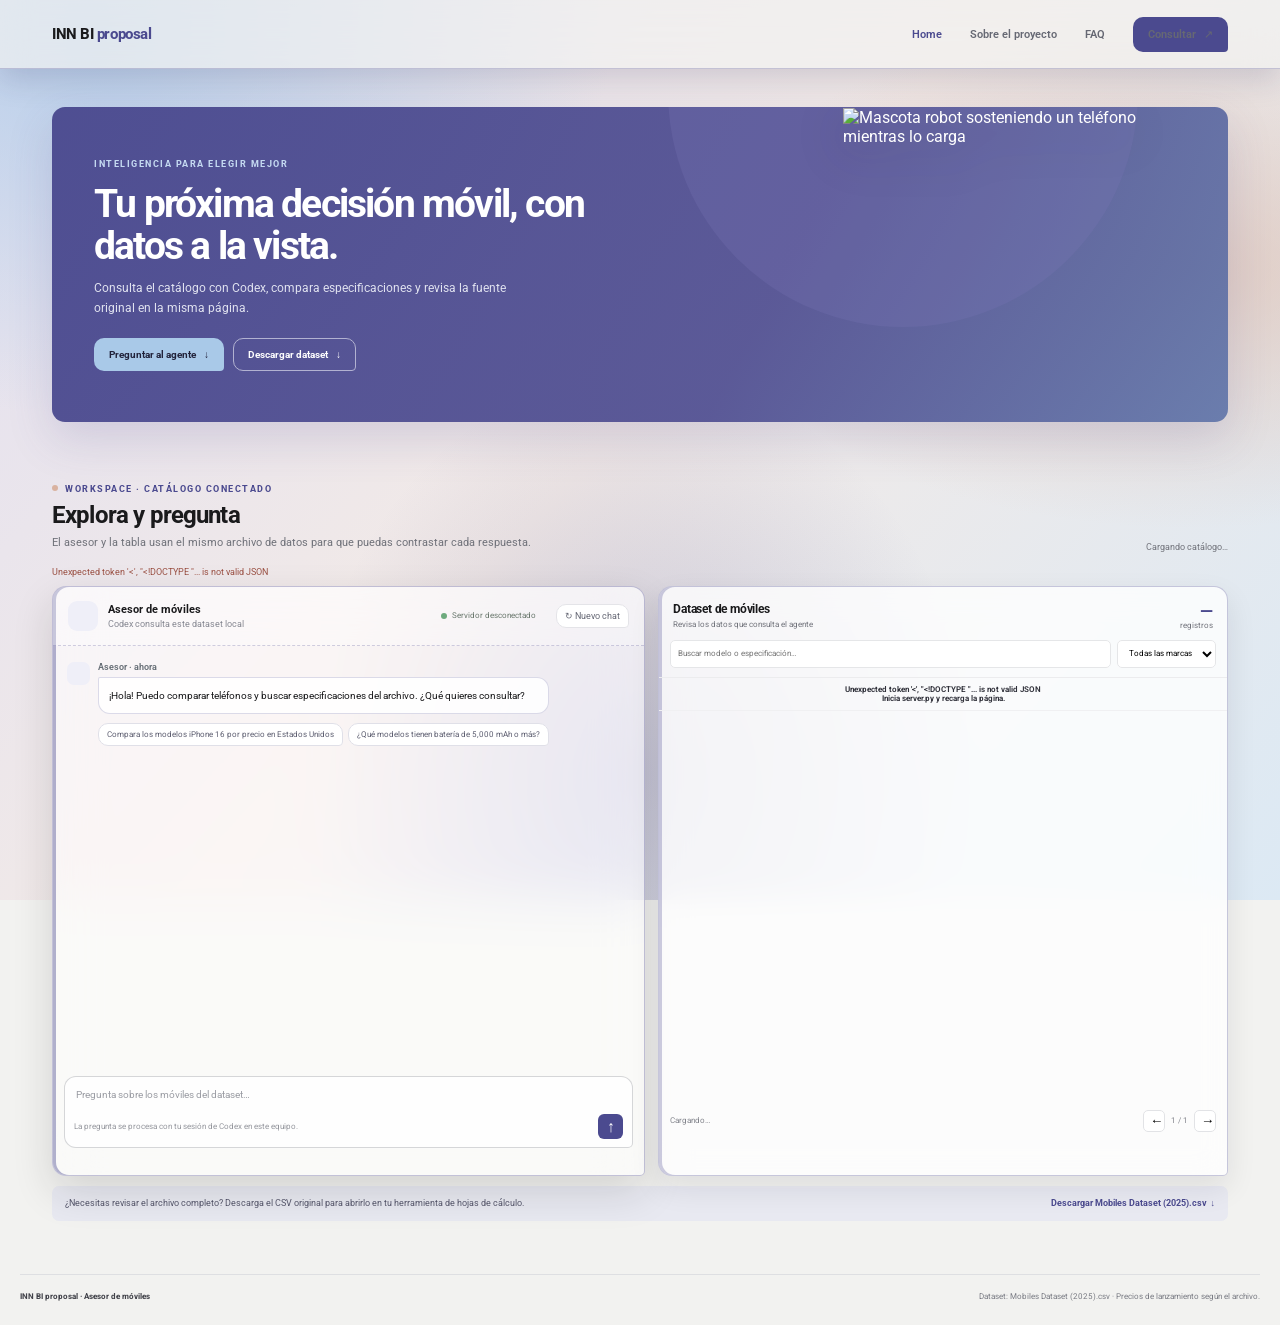
==== index.html @ 38abb8b7 "Initial proposal" ====
<!doctype html>
<html lang="es">
<head>
  <meta charset="utf-8">
  <meta name="viewport" content="width=device-width, initial-scale=1">
  <meta name="theme-color" content="#f2f2f0">
  <title>INN BI proposal · Asesor de móviles</title>
  <link rel="preconnect" href="https://fonts.googleapis.com">
  <link rel="preconnect" href="https://fonts.gstatic.com" crossorigin>
  <link href="https://fonts.googleapis.com/css2?family=Roboto:wght@400;500;600;700;800&display=swap" rel="stylesheet">
  <link rel="stylesheet" href="/site.css">
</head>
<body>
  <header class="navbar">
    <div class="nav-inner">
      <a class="wordmark" href="/">INN BI <span>proposal</span></a>
      <nav class="nav-links" aria-label="Navegación principal">
        <a class="active" href="/">Home</a>
        <a href="/proyecto.html">Sobre el proyecto</a>
        <a href="/faq.html">FAQ</a>
        <a class="nav-cta" href="/#chat-panel">Consultar <span aria-hidden="true">↗</span></a>
      </nav>
    </div>
  </header>

  <main>
    <section class="shell" id="home">
      <div class="hero">
        <div class="hero-card">
          <div class="hero-copy">
            <div class="hero-tag">Inteligencia para elegir mejor</div>
            <h1>Tu próxima decisión móvil, con datos a la vista.</h1>
            <p>Consulta el catálogo con Codex, compara especificaciones y revisa la fuente original en la misma página.</p>
            <div class="hero-actions">
              <a class="button primary" href="#chat-panel">Preguntar al agente <span aria-hidden="true">↓</span></a>
              <a class="button secondary" href="/api/download" download>Descargar dataset <span aria-hidden="true">↓</span></a>
            </div>
          </div>
          <img class="hero-art" src="/assets/robot-mascot.png" alt="Mascota robot sosteniendo un teléfono mientras lo carga">
        </div>
      </div>

      <section class="section" aria-labelledby="home-title">
        <div class="section-heading">
          <div><div class="section-kicker">Workspace · Catálogo conectado</div><h2 id="home-title">Explora y pregunta</h2><p>El asesor y la tabla usan el mismo archivo de datos para que puedas contrastar cada respuesta.</p></div>
          <div class="section-note" id="catalog-summary">Cargando catálogo…</div>
        </div>
        <div class="status-line" id="status-line">Conectando con server.py…</div>
        <div class="work-grid">
          <section class="card chat-card" id="chat-panel" aria-label="Chat con el asesor de móviles">
            <div class="card-head"><div class="agent-icon">✳</div><div><div class="head-title">Asesor de móviles</div><div class="head-sub">Codex consulta este dataset local</div></div><div class="connection"><i></i><span id="codex-status">Comprobando…</span></div><button class="new-chat" id="new-chat">↻ Nuevo chat</button></div>
            <div class="messages" id="messages" aria-live="polite">
              <div class="message assistant"><div class="message-icon">✳</div><div class="message-body"><div class="meta">Asesor · ahora</div><div class="bubble">¡Hola! Puedo comparar teléfonos y buscar especificaciones del archivo. ¿Qué quieres consultar?</div><div class="suggestions"><button>Compara los modelos iPhone 16 por precio en Estados Unidos</button><button>¿Qué modelos tienen batería de 5,000 mAh o más?</button></div></div></div>
            </div>
            <form class="composer" id="chat-form"><textarea id="chat-input" rows="1" maxlength="4000" placeholder="Pregunta sobre los móviles del dataset…" aria-label="Escribe una pregunta"></textarea><div class="compose-bottom"><span>La pregunta se procesa con tu sesión de Codex en este equipo.</span><button class="send" type="submit" aria-label="Enviar mensaje">↑</button></div></form>
          </section>

          <section class="card catalog-card" aria-labelledby="catalog-title">
            <div class="catalog-head"><div><h3 id="catalog-title">Dataset de móviles</h3><p>Revisa los datos que consulta el agente</p></div><div class="count"><b id="count">—</b>registros</div></div>
            <div class="filters"><input id="search" type="search" placeholder="Buscar modelo o especificación…" aria-label="Buscar en el dataset"><select id="brand" aria-label="Filtrar por marca"><option value="">Todas las marcas</option></select></div>
            <div class="table-wrap"><table><thead id="thead"></thead><tbody id="tbody"><tr><td class="empty">Cargando CSV…</td></tr></tbody></table></div>
            <div class="table-bottom"><span id="table-info">Cargando…</span><div class="pager"><button id="prev" aria-label="Página anterior">←</button><span id="page-info">1 / 1</span><button id="next" aria-label="Página siguiente">→</button></div></div>
          </section>
        </div>
        <div class="download-strip"><p>¿Necesitas revisar el archivo completo? Descarga el CSV original para abrirlo en tu herramienta de hojas de cálculo.</p><a href="/api/download" download>Descargar Mobiles Dataset (2025).csv&nbsp; ↓</a></div>
      </section>
    </section>
  </main>

  <footer class="shell footer"><span class="footer-brand">INN BI proposal · Asesor de móviles</span><span>Dataset: Mobiles Dataset (2025).csv · Precios de lanzamiento según el archivo.</span></footer>
  <div class="toast" id="toast" role="status"></div>

  <script>
    const $=id=>document.getElementById(id),state={rows:[],columns:[],filtered:[],page:1,size:12,messages:[],busy:false};
    const esc=v=>String(v??'').replace(/[&<>"']/g,c=>({'&':'&amp;','<':'&lt;','>':'&gt;','"':'&quot;',"'":'&#39;'}[c]));
    const formatAnswer=v=>esc(v).replace(/\*\*(.+?)\*\*/g,'<strong>$1</strong>').replace(/`(.+?)`/g,'<code>$1</code>').replace(/\n/g,'<br>');
    async function getJSON(path,options){const res=await fetch(path,options);const data=await res.json();if(!res.ok)throw new Error(data.error||'Error de conexión.');return data}
    async function init(){try{const [health,data]=await Promise.all([getJSON('/api/health'),getJSON('/api/data')]);$('codex-status').textContent=health.codex.authenticated?'Codex listo':'Iniciar sesión';if(!health.codex.authenticated){$('status-line').textContent=health.codex.message+' Ejecuta `codex login` en una terminal.';$('status-line').classList.add('error')}else $('status-line').textContent=`Conectado · ${data.count.toLocaleString('es')} filas cargadas desde el CSV`;$('catalog-summary').textContent=`${data.count.toLocaleString('es')} registros · CSV original`;
      state.rows=data.rows;state.columns=data.columns;$('count').textContent=data.count.toLocaleString('es');const projectRows=$('project-rows');if(projectRows){$('project-rows').textContent=data.count.toLocaleString('es');$('project-columns').textContent=data.columns.length.toLocaleString('es');const uniqueBrands=new Set(state.rows.map(r=>r['Company Name']).filter(Boolean));$('project-brands').textContent=uniqueBrands.size.toLocaleString('es');const years=state.rows.map(r=>Number.parseInt(r['Launched Year'],10)).filter(Number.isFinite);$('project-years').textContent=years.length?`${Math.min(...years)}-${Math.max(...years)}`:'-';}const brands=[...new Set(state.rows.map(r=>r['Company Name']).filter(Boolean))].sort((a,b)=>a.localeCompare(b,'es'));$('brand').insertAdjacentHTML('beforeend',brands.map(v=>`<option value="${esc(v)}">${esc(v)}</option>`).join(''));$('thead').innerHTML=`<tr>${state.columns.map(c=>`<th>${esc(c)}</th>`).join('')}</tr>`;filterRows();
    }catch(error){$('codex-status').textContent='Servidor desconectado';$('status-line').textContent=error.message;$('status-line').classList.add('error');$('tbody').innerHTML=`<tr><td class="empty">${esc(error.message)}<br>Inicia server.py y recarga la página.</td></tr>`}}
    function filterRows(){const q=$('search').value.trim().toLocaleLowerCase(),brand=$('brand').value;state.filtered=state.rows.filter(r=>(!brand||r['Company Name']===brand)&&(!q||Object.values(r).some(v=>String(v).toLocaleLowerCase().includes(q))));state.page=1;renderTable()}
    function renderTable(){const pages=Math.max(1,Math.ceil(state.filtered.length/state.size));state.page=Math.min(state.page,pages);const start=(state.page-1)*state.size,shown=state.filtered.slice(start,start+state.size);$('tbody').innerHTML=shown.length?shown.map(r=>`<tr>${state.columns.map(c=>`<td>${esc(r[c])}</td>`).join('')}</tr>`).join(''):`<tr><td class="empty" colspan="${state.columns.length||1}">No se encontraron modelos.</td></tr>`;$('table-info').textContent=state.filtered.length?`${start+1}–${Math.min(start+state.size,state.filtered.length)} de ${state.filtered.length}`:'0 registros';$('page-info').textContent=`${state.page} / ${pages}`;$('prev').disabled=state.page<=1;$('next').disabled=state.page>=pages}
    function addMessage(role,text){const user=role==='user',when=new Intl.DateTimeFormat('es',{hour:'2-digit',minute:'2-digit'}).format(new Date());$('messages').insertAdjacentHTML('beforeend',`<div class="message ${user?'user':'assistant'}"><div class="message-icon">${user?'U':'✳'}</div><div class="message-body"><div class="meta">${user?'Tú':'Asesor'} · ${when}</div><div class="bubble">${user?esc(text):formatAnswer(text)}</div></div></div>`);$('messages').scrollTop=$('messages').scrollHeight}
    async function send(text){if(state.busy||!text.trim())return;document.querySelector('.suggestions')?.remove();state.messages.push({role:'user',content:text.trim()});addMessage('user',text.trim());state.busy=true;$('chat-input').disabled=true;$('chat-form').querySelector('button').disabled=true;$('messages').insertAdjacentHTML('beforeend','<div class="thinking" id="thinking">Codex está consultando el catálogo…</div>');$('messages').scrollTop=$('messages').scrollHeight;try{const data=await getJSON('/api/chat',{method:'POST',headers:{'Content-Type':'application/json'},body:JSON.stringify({messages:state.messages})});state.messages.push({role:'assistant',content:data.answer});$('thinking')?.remove();addMessage('assistant',data.answer)}catch(error){$('thinking')?.remove();addMessage('assistant',error.message);state.messages.pop()}finally{state.busy=false;$('chat-input').disabled=false;$('chat-form').querySelector('button').disabled=false;$('chat-input').focus()}}
    $('chat-form').addEventListener('submit',e=>{e.preventDefault();const el=$('chat-input'),value=el.value;el.value='';el.style.height='auto';send(value)});$('chat-input').addEventListener('input',e=>{e.target.style.height='auto';e.target.style.height=Math.min(e.target.scrollHeight,90)+'px'});$('chat-input').addEventListener('keydown',e=>{if(e.key==='Enter'&&!e.shiftKey){e.preventDefault();$('chat-form').requestSubmit()}});$('search').addEventListener('input',filterRows);$('brand').addEventListener('change',filterRows);$('prev').addEventListener('click',()=>{state.page--;renderTable()});$('next').addEventListener('click',()=>{state.page++;renderTable()});$('new-chat').addEventListener('click',()=>{state.messages=[];$('messages').innerHTML='<div class="message assistant"><div class="message-icon">✳</div><div class="message-body"><div class="meta">Asesor · ahora</div><div class="bubble">Conversación nueva. ¿Qué quieres consultar en el catálogo?</div></div></div>'});document.querySelectorAll('.suggestions button,.example').forEach(button=>button.addEventListener('click',()=>{document.querySelector('.suggestions')?.remove();document.querySelector('#home').scrollIntoView({behavior:'smooth'});send(button.dataset.question||button.textContent.trim())}));
    init();const preset=new URLSearchParams(location.search).get('ask');if(preset){$('chat-input').value=preset;document.querySelector('#chat-panel').scrollIntoView({behavior:'smooth'})}
  </script>
  <script>
    (()=>{
      const previousAddMessage=window.addMessage;
      const makeSuggestions=body=>{
        body.querySelector('.suggestions')?.remove();
        const query=[...state.messages].reverse().find(message=>message.role==='user')?.content?.toLocaleLowerCase()||'';
        const brands=[...new Set(state.rows.map(row=>row['Company Name']).filter(Boolean))].sort((a,b)=>b.length-a.length);
        const brand=brands.find(name=>query.includes(name.toLocaleLowerCase()));
        const questions=[
          brand?`¿Qué otros modelos de ${brand} aparecen en el catálogo?`:'Compara modelos por precio de lanzamiento y capacidad de batería.',
          '¿Qué modelos destacan por pantalla, memoria RAM y cámaras?'
        ];
        const group=document.createElement('div');group.className='suggestions';group.setAttribute('aria-label','Preguntas sugeridas');
        questions.forEach(question=>{const button=document.createElement('button');button.type='button';button.textContent=question;button.addEventListener('click',()=>window.send(question));group.append(button)});
        body.append(group);
      };
      window.addMessage=(role,text)=>{previousAddMessage(role,text);if(role==='assistant'){const body=document.querySelector('#messages .message.assistant:last-child .message-body');if(body)makeSuggestions(body)}};
      document.getElementById('new-chat')?.addEventListener('click',()=>setTimeout(()=>{const body=document.querySelector('#messages .message.assistant:last-child .message-body');if(body)makeSuggestions(body)},0));
    })();
  </script>
</body>
</html>
---- site.css ----
:root{font-family:Inter,"Segoe UI",Arial,sans-serif;color:#1a1a1c;background:#f2f2f0;font-synthesis:none;text-rendering:optimizeLegibility;--violet:#4b4a8f;--blue:#a9c9e8;--paper:#f2f2f0;--ink:#1a1a1c;--silver:#a7a9ae;--pink:#d9b2a0;--line:#dedfdf;--muted:#70727a;--white:#fff}*{box-sizing:border-box}html{scroll-behavior:smooth;scroll-padding-top:82px}body{margin:0;min-width:340px}.shell{max-width:1240px;margin:auto;padding:0 32px}.navbar{position:sticky;top:0;z-index:10;background:#f2f2f0ed;backdrop-filter:blur(16px);border-bottom:1px solid #dedfdfb8}.nav-inner{max-width:1240px;margin:auto;height:68px;padding:0 32px;display:flex;align-items:center;justify-content:space-between}.wordmark{font-size:15px;font-weight:750;letter-spacing:-.45px;text-decoration:none;color:var(--ink)}.wordmark span{color:var(--violet)}.nav-links{display:flex;align-items:center;gap:28px}.nav-links a{color:#666873;text-decoration:none;font-size:11px;font-weight:600;transition:color .18s}.nav-links a:hover,.nav-links a.active{color:var(--violet)}.nav-cta,.button{display:inline-flex;align-items:center;justify-content:center;gap:8px;text-decoration:none;border:1px solid transparent;border-radius:6px;padding:10px 14px;font-size:10px;font-weight:650;cursor:pointer;transition:transform .18s,background .18s}.nav-cta,.button.primary{background:var(--violet);color:#fff}.nav-cta:hover,.button.primary:hover{background:#39386f;transform:translateY(-1px)}.button.secondary{border-color:#c8c9d4;background:#fff;color:var(--violet)}.button.secondary:hover{background:#f5f5fb}.hero{padding:38px 0 25px}.hero-card{position:relative;overflow:hidden;min-height:315px;border-radius:13px;background:var(--violet);color:#fff;display:flex;align-items:center;padding:35px 42px}.hero-card:after{content:"";position:absolute;width:470px;height:470px;border-radius:50%;right:90px;top:-250px;background:#7776b544}.hero-copy{position:relative;z-index:2;max-width:580px}.hero-tag,.section-kicker{font-size:9px;font-weight:750;letter-spacing:1.5px;text-transform:uppercase}.hero-tag{color:#c4d9f1}.hero h1{font-size:39px;line-height:1.08;letter-spacing:-1.8px;margin:14px 0 11px;max-width:520px}.hero p{max-width:440px;font-size:12px;line-height:1.7;color:#e1e3f0;margin:0}.hero-actions{display:flex;gap:9px;margin-top:19px}.hero .button.primary{background:#a9c9e8;color:#202139}.hero .button.primary:hover{background:#c1d9ef}.hero .button.secondary{background:transparent;border-color:#b2b2d1;color:white}.hero .button.secondary:hover{background:#ffffff16}.hero-art{position:absolute;z-index:1;right:35px;bottom:-36px;width:350px;height:350px;object-fit:contain;filter:drop-shadow(0 14px 22px #13132f42)}.section{padding:37px 0 18px}.section-heading{display:flex;justify-content:space-between;align-items:end;margin-bottom:15px;gap:20px}.section-kicker{color:var(--violet)}.section-heading h2{font-size:24px;letter-spacing:-.85px;margin:7px 0 5px}.section-heading p{font-size:11px;color:var(--muted);line-height:1.6;margin:0}.section-note{font-size:9px;color:var(--muted);text-align:right}.status-line{font-size:9px;color:#70796f;margin:0 0 9px}.status-line.error{color:#9b5144}.work-grid{display:grid;grid-template-columns:minmax(0,1.02fr) minmax(0,.98fr);gap:13px;align-items:stretch}.card{background:var(--white);border:1px solid var(--line);border-radius:10px;overflow:hidden;box-shadow:0 5px 18px #1a1a1c08}.chat-card{display:flex;flex-direction:column;min-height:590px}.card-head{height:59px;flex:none;display:flex;align-items:center;gap:10px;padding:0 15px;border-bottom:1px solid #ececee}.agent-icon{width:30px;height:30px;border-radius:9px;background:#efeff8;color:var(--violet);display:grid;place-items:center;font-size:15px}.head-title{font-size:11px;font-weight:700}.head-sub{font-size:9px;color:#858791;margin-top:3px}.connection{margin-left:auto;display:flex;align-items:center;gap:5px;font-size:8px;color:#69776c}.connection i{width:6px;height:6px;background:#6eaa7d;border-radius:50%}.new-chat{margin-left:10px;border:1px solid #e4e4e8;background:#fff;border-radius:5px;padding:6px 8px;color:#666875;font-size:9px;cursor:pointer}.messages{flex:1;min-height:280px;max-height:430px;overflow:auto;padding:16px 14px}.message{display:flex;align-items:flex-start;gap:8px;margin-bottom:14px}.message.user{justify-content:flex-end}.message-icon{width:23px;height:23px;flex:none;border-radius:7px;background:#efeff8;color:var(--violet);display:grid;place-items:center;font-size:11px}.message.user .message-icon{order:2;background:#e8eff5;color:#586c7f}.message-body{max-width:89%;min-width:0}.message.user .message-body{display:flex;flex-direction:column;align-items:flex-end}.meta{font-size:9px;font-weight:650;color:#687078;margin-bottom:5px}.bubble{white-space:pre-wrap;overflow-wrap:anywhere;font-size:10px;line-height:1.7;padding:9px 10px;border:1px solid #ececef;border-radius:2px 8px 8px;background:#f8f8f8;color:#373941}.bubble strong{color:#252448}.bubble code{background:#ececf3;padding:1px 4px;border-radius:3px}.message.user .bubble{background:#f0f4f8;border-color:#e5ebf0}.suggestions{display:flex;flex-wrap:wrap;gap:5px;margin-top:9px}.suggestions button{border:1px solid #e0e0e8;background:#fff;border-radius:14px;color:#5d5e70;padding:6px 8px;font-size:8px;cursor:pointer}.suggestions button:hover{border-color:#9796be;color:var(--violet)}.thinking{font-size:9px;color:#717786;padding:7px 30px}.composer{flex:none;margin:0 11px 11px;border:1px solid #e1e2e6;border-radius:7px;padding:8px 9px}.composer:focus-within{border-color:#9594bc;box-shadow:0 0 0 2px #4b4a8f12}.composer textarea{display:block;width:100%;resize:none;max-height:90px;min-height:24px;border:0;outline:0;font:inherit;font-size:10px;line-height:1.5;background:transparent}.composer textarea::placeholder{color:#9b9da4}.compose-bottom{display:flex;align-items:center;justify-content:space-between;color:#93959c;font-size:8px;margin-top:5px}.send{width:25px;height:25px;border:0;border-radius:6px;background:var(--violet);color:#fff;font-size:16px;cursor:pointer}.send:disabled{opacity:.5}.catalog-card{display:flex;flex-direction:column;min-height:590px}.catalog-head{padding:14px 14px 10px;display:flex;align-items:center;justify-content:space-between}.catalog-head h3{font-size:12px;letter-spacing:-.2px;margin:0 0 4px}.catalog-head p{font-size:8px;color:var(--muted);margin:0}.count{text-align:right;font-size:8px;color:var(--muted)}.count b{display:block;font-size:17px;color:var(--violet)}.filters{display:flex;gap:6px;padding:0 11px 9px}.filters input,.filters select{height:28px;border:1px solid #e5e6e8;border-radius:5px;padding:0 7px;font-size:8px;min-width:0;background:#fff}.filters input{flex:1}.table-wrap{overflow:auto;max-height:425px;border-top:1px solid #ececee;flex:1}.table-wrap table{border-collapse:collapse;min-width:100%;width:max-content;font-size:8px}.table-wrap th{position:sticky;top:0;background:#f5f5f7;color:#666875;text-align:left;white-space:nowrap;padding:8px 9px;border-bottom:1px solid #e6e6e9}.table-wrap td{white-space:nowrap;padding:7px 9px;border-bottom:1px solid #f0f0f2;color:#555761}.table-wrap td:first-child{font-weight:650;color:#30313a}.table-wrap tr:hover td{background:#fafafd}.table-bottom{display:flex;justify-content:space-between;align-items:center;padding:8px 11px;font-size:8px;color:#81838b}.pager{display:flex;align-items:center;gap:6px}.pager button{width:22px;height:22px;border:1px solid #e2e3e6;border-radius:5px;background:#fff;cursor:pointer}.pager button:disabled{opacity:.4}.empty{padding:22px;text-align:center;color:#858791}.download-strip{margin-top:10px;background:#e8e9f1;border-radius:7px;padding:11px 13px;display:flex;align-items:center;justify-content:space-between;gap:12px}.download-strip p{margin:0;color:#55566b;font-size:9px;line-height:1.5}.download-strip a{flex:none;color:var(--violet);font-size:9px;font-weight:700;text-decoration:none}.download-strip a:hover{text-decoration:underline}.about-grid{display:grid;grid-template-columns:1fr .8fr;gap:13px}.about-panel{background:#fff;border:1px solid var(--line);border-radius:10px;padding:19px}.about-panel h3{font-size:14px;letter-spacing:-.35px;margin:0 0 8px}.about-panel>p{font-size:10px;line-height:1.7;color:#676972;margin:0 0 12px}.feature-list{display:grid;grid-template-columns:1fr 1fr;gap:8px;margin-top:15px}.feature{border:1px solid #e8e8ec;border-radius:7px;padding:10px}.feature .num{font-size:8px;color:var(--violet);font-weight:750;letter-spacing:.7px}.feature b{display:block;font-size:10px;margin:5px 0 3px}.feature span{font-size:8px;line-height:1.5;color:#757781}.brand-panel{background:#e9eaf3;position:relative;min-height:180px;display:flex;flex-direction:column;justify-content:space-between;overflow:hidden}.brand-panel .brand-label{font-size:8px;font-weight:700;letter-spacing:1px;text-transform:uppercase;color:#696a84}.samsung-logo{max-width:210px;width:65%;height:auto;object-fit:contain;align-self:flex-start;mix-blend-mode:multiply}.brand-panel p{font-size:9px;line-height:1.5;color:#626478;max-width:270px;margin:13px 0 0}.schema-title{font-size:13px;letter-spacing:-.3px;margin:18px 0 9px}.schema-grid{display:grid;grid-template-columns:repeat(3,1fr);gap:7px}.schema-item{background:#fff;border:1px solid #e7e7ea;border-radius:6px;padding:9px}.schema-item b{font-size:8px;display:block;color:#373844;margin-bottom:4px}.schema-item span{font-size:8px;line-height:1.5;color:#777983}.examples{display:grid;grid-template-columns:repeat(3,1fr);gap:8px;margin-top:14px}.example{min-height:78px;text-align:left;background:#fff;border:1px solid #e2e2e6;border-radius:7px;padding:11px;color:#3c3d48;font-size:9px;line-height:1.5;cursor:pointer;transition:transform .16s,border-color .16s}.example:hover{transform:translateY(-2px);border-color:#aaa9ca}.example span{display:block;color:var(--violet);font-size:8px;font-weight:750;letter-spacing:.6px;margin-bottom:5px}.faq-list{border-top:1px solid #dedfe2}.faq-list details{border-bottom:1px solid #dedfe2;padding:14px 3px}.faq-list summary{list-style:none;cursor:pointer;font-size:10px;font-weight:650;display:flex;justify-content:space-between;gap:16px}.faq-list summary::-webkit-details-marker{display:none}.faq-list summary:after{content:"+";font-size:16px;font-weight:400;color:var(--violet);line-height:10px}.faq-list details[open] summary:after{content:"−"}.faq-list details p{font-size:9px;line-height:1.7;color:#6b6d75;max-width:760px;margin:9px 25px 0 0}.footer{border-top:1px solid #dedfe2;margin-top:35px;padding:17px 0 24px;display:flex;justify-content:space-between;gap:20px;color:#797b83;font-size:8px}.footer-brand{font-weight:750;color:#42434a}.toast{position:fixed;bottom:18px;left:50%;transform:translate(-50%,10px);opacity:0;transition:.2s;background:#24243c;color:#fff;padding:9px 13px;border-radius:7px;font-size:10px;z-index:20}.toast.show{opacity:1;transform:translate(-50%,0)}
    @media(max-width:900px){.shell,.nav-inner{padding-left:22px;padding-right:22px}.hero-art{right:10px;width:300px;height:300px}.hero-copy{max-width:58%}.hero h1{font-size:34px}.work-grid{grid-template-columns:1fr}.chat-card,.catalog-card{min-height:0}.messages{height:290px;flex:none}.table-wrap{max-height:380px;min-height:310px}.catalog-card{min-height:440px}}
    @media(max-width:620px){html{scroll-padding-top:72px}.shell,.nav-inner{padding-left:14px;padding-right:14px}.nav-inner{height:58px}.wordmark{font-size:13px}.nav-links{gap:13px}.nav-links a{font-size:9px}.nav-cta{padding:8px 9px;font-size:9px}.hero{padding-top:20px}.hero-card{min-height:365px;align-items:flex-start;padding:25px 21px}.hero-copy{max-width:100%}.hero h1{font-size:29px;max-width:370px}.hero p{max-width:310px;font-size:10px}.hero-art{width:218px;height:218px;right:5px;bottom:-45px;opacity:.9}.hero-actions{position:relative;z-index:3;flex-wrap:wrap}.section{padding-top:27px}.section-heading{align-items:flex-start;flex-direction:column;gap:4px}.section-heading h2{font-size:21px}.section-note{text-align:left}.about-grid{grid-template-columns:1fr}.brand-panel{min-height:155px}.samsung-logo{width:190px}.schema-grid{grid-template-columns:repeat(2,1fr)}.examples{grid-template-columns:1fr}.example{min-height:0}.download-strip{align-items:flex-start;flex-direction:column}.footer{flex-direction:column}.new-chat{margin-left:auto}.connection{display:none}}
    @media(max-width:400px){.nav-links{gap:9px}.nav-links a{font-size:8px}.nav-cta{font-size:8px;padding:7px}.hero h1{font-size:26px}.hero-art{width:190px;height:190px}.feature-list{grid-template-columns:1fr}}
    .section-kicker:before{content:"";display:inline-block;width:6px;height:6px;margin:0 7px 1px 0;border-radius:50%;background:var(--pink)}
    :root{font-family:"Manrope","Segoe UI",Arial,sans-serif}
    body{background:radial-gradient(ellipse at 7% 4%,rgba(169,201,232,.72),transparent 31%),radial-gradient(ellipse at 93% 30%,rgba(217,178,160,.53),transparent 29%),radial-gradient(ellipse at 50% 86%,rgba(75,74,143,.23),transparent 37%),linear-gradient(132deg,#e2e0f1 0%,#f2eae7 48%,#dce9f4 100%);background-attachment:fixed}
    h1,h2,h3,.wordmark,.head-title,.catalog-head h3,.faq-list summary,.project-stat b,.process-card .num,.schema-title{font-family:"Sora","Manrope",sans-serif}
    .navbar{background:rgba(242,242,240,.76);box-shadow:0 7px 25px rgba(26,26,28,.12);border-bottom:1px solid rgba(167,169,174,.35)}
    .hero-card{background:linear-gradient(118deg,rgba(75,74,143,.97),rgba(75,74,143,.9) 61%,rgba(89,111,166,.87));box-shadow:0 17px 45px rgba(75,74,143,.17)}
    .chat-card{background:rgba(255,255,255,.58);backdrop-filter:blur(24px) saturate(155%);-webkit-backdrop-filter:blur(24px) saturate(155%);border-color:rgba(255,255,255,.82);box-shadow:0 14px 38px rgba(26,26,28,.11),inset 0 1px rgba(255,255,255,.8)}
    .chat-card .card-head{background:rgba(255,255,255,.3);border-bottom-color:rgba(255,255,255,.58)}
    .chat-card .bubble{background:rgba(255,255,255,.88);color:#1a1a1c;border-color:rgba(167,169,174,.32)}
    .chat-card .message.user .bubble{background:rgba(169,201,232,.56);color:#17191d;border-color:rgba(75,74,143,.13)}
    .chat-card .composer{background:rgba(255,255,255,.78);border-color:rgba(167,169,174,.48)}
    .chat-card .composer textarea{color:#1a1a1c}
    .catalog-card,.about-panel,.faq-list details{background:rgba(255,255,255,.79);backdrop-filter:blur(15px);-webkit-backdrop-filter:blur(15px)}
    .project-section .section-heading,.faq-section .section-heading{justify-content:center;text-align:center}
    .project-section .section-heading p,.faq-section .section-heading p{max-width:660px;margin-left:auto;margin-right:auto}
    .project-overview{max-width:940px;margin:0 auto 17px;text-align:center}
    .project-overview>p{max-width:780px;margin:0 auto 10px;font-size:11px;line-height:1.8;color:#555761}
    .project-source{display:flex;align-items:center;justify-content:center;gap:9px;flex-wrap:wrap;font-size:9px;color:#61636d;margin-top:16px}
    .project-source a{color:var(--violet);font-weight:700;text-decoration:none;border-bottom:1px solid rgba(75,74,143,.35)}
    .project-source a:hover{border-bottom-color:var(--violet)}
    .project-stats{max-width:940px;margin:16px auto 21px;display:grid;grid-template-columns:repeat(5,1fr);gap:8px}
    .project-stat{padding:12px 8px;border:1px solid rgba(167,169,174,.36);border-radius:8px;background:rgba(255,255,255,.58);text-align:center}
    .project-stat span{display:block;font-size:8px;letter-spacing:.7px;text-transform:uppercase;color:#70727a;margin-bottom:6px}
    .project-stat b{display:block;font:600 15px "Space Grotesk",sans-serif;color:var(--violet)}
    .process-grid{display:grid;grid-template-columns:repeat(2,1fr);gap:10px;max-width:940px;margin:0 auto 22px}
    .process-card{padding:15px 16px;border:1px solid rgba(167,169,174,.36);border-radius:8px;background:rgba(255,255,255,.7);text-align:center}
    .process-card .num{color:var(--violet);font:600 10px "Space Grotesk",sans-serif;letter-spacing:1px}
    .process-card h3{font-size:13px;margin:7px 0 5px}
    .process-card p{font-size:9px;line-height:1.7;color:#62646d;margin:0}
    .source-detail{max-width:940px;margin:0 auto 22px;padding:14px;border-radius:8px;background:rgba(75,74,143,.08);font-size:9px;line-height:1.7;color:#55566a;text-align:center}
    .schema-title{text-align:center;font:600 18px "Space Grotesk",sans-serif;letter-spacing:-.4px;margin:22px 0 11px}
    .schema-caption{text-align:center;font-size:9px;color:#70727a;margin:-4px 0 12px}
    .schema-table-wrap{max-width:1100px;margin:0 auto;border:1px solid rgba(167,169,174,.4);border-radius:8px;overflow:auto;background:rgba(255,255,255,.8);backdrop-filter:blur(15px)}
    .schema-table{border-collapse:collapse;width:100%;min-width:760px;text-align:left;font-size:9px}
    .schema-table th{position:sticky;top:0;background:rgba(75,74,143,.94);color:white;font:600 9px "DM Sans",sans-serif;letter-spacing:.2px;text-align:left;padding:10px 11px}
    .schema-table td{padding:9px 11px;border-bottom:1px solid rgba(167,169,174,.23);vertical-align:top;line-height:1.55;color:#51535b}
    .schema-table tr:last-child td{border-bottom:0}.schema-table td:first-child{font-weight:700;color:#292a32;white-space:nowrap}.schema-table td:nth-child(2){color:#4b4a8f;font-weight:600;white-space:nowrap}.schema-table td:nth-child(3){white-space:nowrap}
    code{font-family:ui-monospace,SFMono-Regular,Consolas,monospace;background:rgba(75,74,143,.08);color:#39386f;padding:1px 4px;border-radius:3px;font-size:.94em}
    .examples{display:flex;flex-wrap:wrap;justify-content:center;gap:8px;margin:13px auto 0;max-width:980px}
    .example{min-height:0;display:inline-flex;align-items:center;gap:8px;border-radius:999px;padding:9px 13px;background:rgba(255,255,255,.68);border-color:rgba(75,74,143,.23);box-shadow:0 3px 10px rgba(75,74,143,.06)}
    .example span{display:inline;color:var(--violet);margin:0;font-size:7px;letter-spacing:.7px}
    .faq-list{max-width:920px;margin:auto;border:1px solid rgba(167,169,174,.36);border-radius:9px;overflow:hidden;background:rgba(255,255,255,.53);box-shadow:0 10px 28px rgba(26,26,28,.07)}
    .faq-list details{padding:14px 17px;background:rgba(255,255,255,.64);border-bottom:1px solid rgba(167,169,174,.25)}
    .faq-list details:last-child{border-bottom:0}.faq-list summary{color:#292a32}.faq-list details p{max-width:none;color:#555761;line-height:1.75}
    @media(max-width:620px){.project-stats{grid-template-columns:repeat(2,1fr)}.project-stats .project-stat:last-child{grid-column:1/-1}.process-grid{grid-template-columns:1fr}.schema-table{min-width:700px}.project-overview>p{font-size:10px}.project-stat b{font-size:13px}}
  
.agent-icon{background-image:url('/assets/face.png');background-size:cover;background-position:center;color:transparent}.message.assistant .message-icon{background-image:url('/assets/face.png');background-size:cover;background-position:center;color:transparent}.agent-icon img,.message-icon img{display:block;width:100%;height:100%;object-fit:cover;border-radius:inherit}

/* Stronger palette, expressive contours and refreshed typography */
.navbar{background:rgba(242,242,240,.68);border-bottom:1px solid rgba(75,74,143,.28);box-shadow:0 10px 30px rgba(39,37,83,.17)}
.card,.about-panel,.faq-list,.project-stat,.process-card,.schema-item,.example{border-color:rgba(75,74,143,.24);border-radius:14px 14px 5px 14px}
.card,.about-panel,.faq-list{box-shadow:inset 3px 0 0 rgba(75,74,143,.28),0 12px 30px rgba(26,26,28,.09)}
.card-head{border-bottom:1px dashed rgba(75,74,143,.24)}
.chat-card{border:1px solid rgba(75,74,143,.32);box-shadow:inset 3px 0 0 rgba(75,74,143,.42),0 16px 40px rgba(26,26,28,.14)}
.chat-card .card-head{border-bottom:1px dashed rgba(75,74,143,.25)}
.chat-card .bubble{border-color:rgba(75,74,143,.2);border-radius:2px 12px 12px 12px}
.chat-card .message.user .bubble{border-color:rgba(75,74,143,.28);border-radius:12px 2px 12px 12px}
.chat-card .composer{border-radius:12px 12px 5px 12px}
.catalog-card,.faq-list{border-color:rgba(75,74,143,.3)}
.project-stat,.process-card,.schema-item,.example{transition:border-color .18s,box-shadow .18s,transform .18s}
.project-stat:hover,.process-card:hover,.schema-item:hover,.example:hover{border-color:rgba(75,74,143,.52);box-shadow:0 8px 22px rgba(75,74,143,.12)}
.faq-list details{border-bottom:1px dashed rgba(75,74,143,.2)}
.button,.nav-cta,.new-chat,.suggestions button{border-radius:10px 10px 4px 10px}
button:focus-visible,a:focus-visible,summary:focus-visible{outline:3px solid rgba(75,74,143,.55);outline-offset:3px}
.process-timeline{counter-reset:timeline-step;display:grid;grid-template-columns:repeat(4,minmax(0,1fr));gap:12px;max-width:1040px;margin:0 auto 24px;position:relative;align-items:stretch}
.process-timeline:before{content:"";position:absolute;top:19px;left:12.5%;right:12.5%;height:2px;background:linear-gradient(90deg,rgba(75,74,143,.35),rgba(169,201,232,.9),rgba(217,178,160,.8));z-index:0}
.process-timeline .process-card{counter-increment:timeline-step;position:relative;z-index:1;padding:48px 14px 16px;text-align:left;background:rgba(255,255,255,.78)}
.process-timeline .process-card .num{position:absolute;top:0;left:50%;transform:translateX(-50%);width:40px;height:40px;display:grid;place-items:center;border:4px solid #f1edf4;border-radius:50%;background:var(--violet);color:#fff;font:700 0/1 "Sora",sans-serif;letter-spacing:0;box-shadow:0 0 0 1px rgba(75,74,143,.35)}
.process-timeline .process-card .num:before{content:counter(timeline-step,decimal-leading-zero);font-size:12px}
.process-timeline .process-card h3{margin:0 0 8px;font-size:12px;line-height:1.45}
.process-timeline .process-card p{font-size:9px;line-height:1.7}
@media(max-width:900px){.process-timeline{grid-template-columns:1fr;gap:12px;padding-left:0}.process-timeline:before{top:18px;bottom:18px;left:19px;right:auto;width:2px;height:auto;background:linear-gradient(180deg,rgba(75,74,143,.4),rgba(169,201,232,.9),rgba(217,178,160,.8))}.process-timeline .process-card{min-height:unset;padding:15px 16px 15px 58px}.process-timeline .process-card .num{top:14px;left:0;transform:none}}
/* Replace the compact four-column timeline with a clear vertical process path. */
.process-timeline{grid-template-columns:1fr;gap:12px;max-width:900px;padding-left:58px;margin:0 auto 24px;counter-reset:timeline-step}
.process-timeline:before{top:20px;bottom:20px;left:19px;right:auto;width:2px;height:auto;background:linear-gradient(180deg,#4b4a8f 0%,#a9c9e8 52%,#d9b2a0 100%);z-index:0}
.process-timeline .process-card{counter-increment:timeline-step;min-height:unset;padding:17px 20px;text-align:left;background:rgba(255,255,255,.88);z-index:1}
.process-timeline .process-card .num{top:18px;left:-58px;transform:none;width:40px;height:40px;border:4px solid #f2f2f0;background:#4b4a8f;color:#fff;font:700 0/1 "Sora",sans-serif;box-shadow:0 0 0 1px rgba(75,74,143,.28),0 4px 12px rgba(26,26,28,.12)}
.process-timeline .process-card .num:before{content:counter(timeline-step,decimal-leading-zero);font-size:12px}
.process-timeline .process-card h3{margin:0 0 7px;font-size:13px}
.process-timeline .process-card p{font-size:10px;line-height:1.7}
@media(max-width:620px){.process-timeline{padding-left:48px;gap:10px}.process-timeline:before{left:15px}.process-timeline .process-card{padding:14px 15px}.process-timeline .process-card .num{left:-48px;width:34px;height:34px;top:15px}.process-timeline .process-card .num:before{font-size:10px}.process-timeline .process-card p{font-size:9px}}
/* SamsungOne when installed; Roboto is the consistent web fallback. */
:root{font-family:"SamsungOne","Samsung Sans","One UI Sans","Roboto","Segoe UI",Arial,sans-serif}
body,button,input,select,textarea{font-family:"SamsungOne","Samsung Sans","One UI Sans","Roboto","Segoe UI",Arial,sans-serif}
h1,h2,h3,.wordmark,.head-title,.catalog-head h3,.faq-list summary,.project-stat b,.process-card .num,.schema-title{font-family:"SamsungOne","Samsung Sans","One UI Sans","Roboto","Segoe UI",Arial,sans-serif}
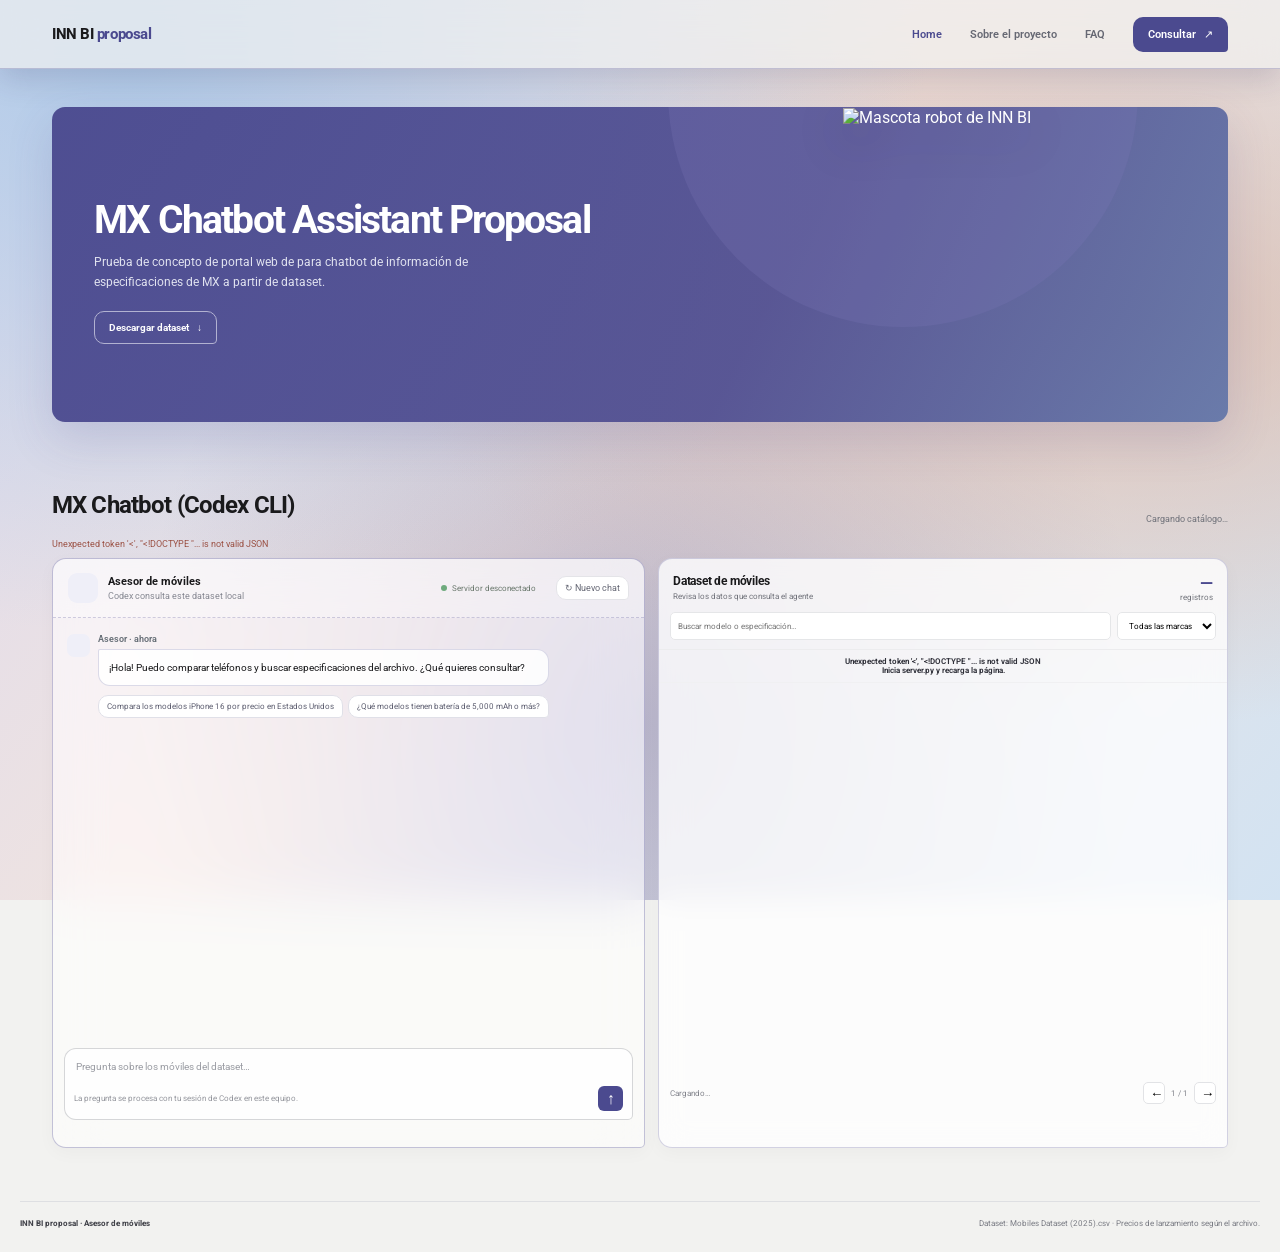
==== commit 555b6237: "MVP Ready" ====
--- a/index.html
+++ b/index.html
@@ -4,6 +4,7 @@
   <meta charset="utf-8">
   <meta name="viewport" content="width=device-width, initial-scale=1">
   <meta name="theme-color" content="#f2f2f0">
+  <link rel="icon" type="image/png" href="/assets/face-inn.png?v=20261030-2">
   <title>INN BI proposal · Asesor de móviles</title>
   <link rel="preconnect" href="https://fonts.googleapis.com">
   <link rel="preconnect" href="https://fonts.gstatic.com" crossorigin>
@@ -28,21 +29,19 @@
       <div class="hero">
         <div class="hero-card">
           <div class="hero-copy">
-            <div class="hero-tag">Inteligencia para elegir mejor</div>
-            <h1>Tu próxima decisión móvil, con datos a la vista.</h1>
-            <p>Consulta el catálogo con Codex, compara especificaciones y revisa la fuente original en la misma página.</p>
+            <h1>MX Chatbot Assistant Proposal</h1>
+            <p>Prueba de concepto de portal web de para chatbot de información de especificaciones de MX a partir de dataset.</p>
             <div class="hero-actions">
-              <a class="button primary" href="#chat-panel">Preguntar al agente <span aria-hidden="true">↓</span></a>
               <a class="button secondary" href="/api/download" download>Descargar dataset <span aria-hidden="true">↓</span></a>
             </div>
           </div>
-          <img class="hero-art" src="/assets/robot-mascot.png" alt="Mascota robot sosteniendo un teléfono mientras lo carga">
+          <img class="hero-art" src="/assets/robot-mascot.png?v=20261030-2" alt="Mascota robot de INN BI">
         </div>
       </div>
 
       <section class="section" aria-labelledby="home-title">
         <div class="section-heading">
-          <div><div class="section-kicker">Workspace · Catálogo conectado</div><h2 id="home-title">Explora y pregunta</h2><p>El asesor y la tabla usan el mismo archivo de datos para que puedas contrastar cada respuesta.</p></div>
+          <div><h2 id="home-title">MX Chatbot (Codex CLI)</h2></div>
           <div class="section-note" id="catalog-summary">Cargando catálogo…</div>
         </div>
         <div class="status-line" id="status-line">Conectando con server.py…</div>
@@ -62,7 +61,6 @@
             <div class="table-bottom"><span id="table-info">Cargando…</span><div class="pager"><button id="prev" aria-label="Página anterior">←</button><span id="page-info">1 / 1</span><button id="next" aria-label="Página siguiente">→</button></div></div>
           </section>
         </div>
-        <div class="download-strip"><p>¿Necesitas revisar el archivo completo? Descarga el CSV original para abrirlo en tu herramienta de hojas de cálculo.</p><a href="/api/download" download>Descargar Mobiles Dataset (2025).csv&nbsp; ↓</a></div>
       </section>
     </section>
   </main>
@@ -75,7 +73,7 @@
     const esc=v=>String(v??'').replace(/[&<>"']/g,c=>({'&':'&amp;','<':'&lt;','>':'&gt;','"':'&quot;',"'":'&#39;'}[c]));
     const formatAnswer=v=>esc(v).replace(/\*\*(.+?)\*\*/g,'<strong>$1</strong>').replace(/`(.+?)`/g,'<code>$1</code>').replace(/\n/g,'<br>');
     async function getJSON(path,options){const res=await fetch(path,options);const data=await res.json();if(!res.ok)throw new Error(data.error||'Error de conexión.');return data}
-    async function init(){try{const [health,data]=await Promise.all([getJSON('/api/health'),getJSON('/api/data')]);$('codex-status').textContent=health.codex.authenticated?'Codex listo':'Iniciar sesión';if(!health.codex.authenticated){$('status-line').textContent=health.codex.message+' Ejecuta `codex login` en una terminal.';$('status-line').classList.add('error')}else $('status-line').textContent=`Conectado · ${data.count.toLocaleString('es')} filas cargadas desde el CSV`;$('catalog-summary').textContent=`${data.count.toLocaleString('es')} registros · CSV original`;
+    async function init(){try{const [health,data]=await Promise.all([getJSON('/api/health'),getJSON('/api/data')]);$('codex-status').textContent=health.codex.authenticated?'Codex funcionando':'Iniciar sesión';if(!health.codex.authenticated){$('status-line').textContent=health.codex.message+' Ejecuta `codex login` en una terminal.';$('status-line').classList.add('error')}else $('status-line').textContent=`Conectado · ${data.count.toLocaleString('es')} filas cargadas desde el CSV`;$('catalog-summary').textContent=`${data.count.toLocaleString('es')} registros · CSV original`;
       state.rows=data.rows;state.columns=data.columns;$('count').textContent=data.count.toLocaleString('es');const projectRows=$('project-rows');if(projectRows){$('project-rows').textContent=data.count.toLocaleString('es');$('project-columns').textContent=data.columns.length.toLocaleString('es');const uniqueBrands=new Set(state.rows.map(r=>r['Company Name']).filter(Boolean));$('project-brands').textContent=uniqueBrands.size.toLocaleString('es');const years=state.rows.map(r=>Number.parseInt(r['Launched Year'],10)).filter(Number.isFinite);$('project-years').textContent=years.length?`${Math.min(...years)}-${Math.max(...years)}`:'-';}const brands=[...new Set(state.rows.map(r=>r['Company Name']).filter(Boolean))].sort((a,b)=>a.localeCompare(b,'es'));$('brand').insertAdjacentHTML('beforeend',brands.map(v=>`<option value="${esc(v)}">${esc(v)}</option>`).join(''));$('thead').innerHTML=`<tr>${state.columns.map(c=>`<th>${esc(c)}</th>`).join('')}</tr>`;filterRows();
     }catch(error){$('codex-status').textContent='Servidor desconectado';$('status-line').textContent=error.message;$('status-line').classList.add('error');$('tbody').innerHTML=`<tr><td class="empty">${esc(error.message)}<br>Inicia server.py y recarga la página.</td></tr>`}}
     function filterRows(){const q=$('search').value.trim().toLocaleLowerCase(),brand=$('brand').value;state.filtered=state.rows.filter(r=>(!brand||r['Company Name']===brand)&&(!q||Object.values(r).some(v=>String(v).toLocaleLowerCase().includes(q))));state.page=1;renderTable()}
--- a/site.css
+++ b/site.css
@@ -1,5 +1,5 @@
 
-    :root{font-family:Inter,"Segoe UI",Arial,sans-serif;color:#1a1a1c;background:#f2f2f0;font-synthesis:none;text-rendering:optimizeLegibility;--violet:#4b4a8f;--blue:#a9c9e8;--paper:#f2f2f0;--ink:#1a1a1c;--silver:#a7a9ae;--pink:#d9b2a0;--line:#dedfdf;--muted:#70727a;--white:#fff}*{box-sizing:border-box}html{scroll-behavior:smooth;scroll-padding-top:82px}body{margin:0;min-width:340px}.shell{max-width:1240px;margin:auto;padding:0 32px}.navbar{position:sticky;top:0;z-index:10;background:#f2f2f0ed;backdrop-filter:blur(16px);border-bottom:1px solid #dedfdfb8}.nav-inner{max-width:1240px;margin:auto;height:68px;padding:0 32px;display:flex;align-items:center;justify-content:space-between}.wordmark{font-size:15px;font-weight:750;letter-spacing:-.45px;text-decoration:none;color:var(--ink)}.wordmark span{color:var(--violet)}.nav-links{display:flex;align-items:center;gap:28px}.nav-links a{color:#666873;text-decoration:none;font-size:11px;font-weight:600;transition:color .18s}.nav-links a:hover,.nav-links a.active{color:var(--violet)}.nav-cta,.button{display:inline-flex;align-items:center;justify-content:center;gap:8px;text-decoration:none;border:1px solid transparent;border-radius:6px;padding:10px 14px;font-size:10px;font-weight:650;cursor:pointer;transition:transform .18s,background .18s}.nav-cta,.button.primary{background:var(--violet);color:#fff}.nav-cta:hover,.button.primary:hover{background:#39386f;transform:translateY(-1px)}.button.secondary{border-color:#c8c9d4;background:#fff;color:var(--violet)}.button.secondary:hover{background:#f5f5fb}.hero{padding:38px 0 25px}.hero-card{position:relative;overflow:hidden;min-height:315px;border-radius:13px;background:var(--violet);color:#fff;display:flex;align-items:center;padding:35px 42px}.hero-card:after{content:"";position:absolute;width:470px;height:470px;border-radius:50%;right:90px;top:-250px;background:#7776b544}.hero-copy{position:relative;z-index:2;max-width:580px}.hero-tag,.section-kicker{font-size:9px;font-weight:750;letter-spacing:1.5px;text-transform:uppercase}.hero-tag{color:#c4d9f1}.hero h1{font-size:39px;line-height:1.08;letter-spacing:-1.8px;margin:14px 0 11px;max-width:520px}.hero p{max-width:440px;font-size:12px;line-height:1.7;color:#e1e3f0;margin:0}.hero-actions{display:flex;gap:9px;margin-top:19px}.hero .button.primary{background:#a9c9e8;color:#202139}.hero .button.primary:hover{background:#c1d9ef}.hero .button.secondary{background:transparent;border-color:#b2b2d1;color:white}.hero .button.secondary:hover{background:#ffffff16}.hero-art{position:absolute;z-index:1;right:35px;bottom:-36px;width:350px;height:350px;object-fit:contain;filter:drop-shadow(0 14px 22px #13132f42)}.section{padding:37px 0 18px}.section-heading{display:flex;justify-content:space-between;align-items:end;margin-bottom:15px;gap:20px}.section-kicker{color:var(--violet)}.section-heading h2{font-size:24px;letter-spacing:-.85px;margin:7px 0 5px}.section-heading p{font-size:11px;color:var(--muted);line-height:1.6;margin:0}.section-note{font-size:9px;color:var(--muted);text-align:right}.status-line{font-size:9px;color:#70796f;margin:0 0 9px}.status-line.error{color:#9b5144}.work-grid{display:grid;grid-template-columns:minmax(0,1.02fr) minmax(0,.98fr);gap:13px;align-items:stretch}.card{background:var(--white);border:1px solid var(--line);border-radius:10px;overflow:hidden;box-shadow:0 5px 18px #1a1a1c08}.chat-card{display:flex;flex-direction:column;min-height:590px}.card-head{height:59px;flex:none;display:flex;align-items:center;gap:10px;padding:0 15px;border-bottom:1px solid #ececee}.agent-icon{width:30px;height:30px;border-radius:9px;background:#efeff8;color:var(--violet);display:grid;place-items:center;font-size:15px}.head-title{font-size:11px;font-weight:700}.head-sub{font-size:9px;color:#858791;margin-top:3px}.connection{margin-left:auto;display:flex;align-items:center;gap:5px;font-size:8px;color:#69776c}.connection i{width:6px;height:6px;background:#6eaa7d;border-radius:50%}.new-chat{margin-left:10px;border:1px solid #e4e4e8;background:#fff;border-radius:5px;padding:6px 8px;color:#666875;font-size:9px;cursor:pointer}.messages{flex:1;min-height:280px;max-height:430px;overflow:auto;padding:16px 14px}.message{display:flex;align-items:flex-start;gap:8px;margin-bottom:14px}.message.user{justify-content:flex-end}.message-icon{width:23px;height:23px;flex:none;border-radius:7px;background:#efeff8;color:var(--violet);display:grid;place-items:center;font-size:11px}.message.user .message-icon{order:2;background:#e8eff5;color:#586c7f}.message-body{max-width:89%;min-width:0}.message.user .message-body{display:flex;flex-direction:column;align-items:flex-end}.meta{font-size:9px;font-weight:650;color:#687078;margin-bottom:5px}.bubble{white-space:pre-wrap;overflow-wrap:anywhere;font-size:10px;line-height:1.7;padding:9px 10px;border:1px solid #ececef;border-radius:2px 8px 8px;background:#f8f8f8;color:#373941}.bubble strong{color:#252448}.bubble code{background:#ececf3;padding:1px 4px;border-radius:3px}.message.user .bubble{background:#f0f4f8;border-color:#e5ebf0}.suggestions{display:flex;flex-wrap:wrap;gap:5px;margin-top:9px}.suggestions button{border:1px solid #e0e0e8;background:#fff;border-radius:14px;color:#5d5e70;padding:6px 8px;font-size:8px;cursor:pointer}.suggestions button:hover{border-color:#9796be;color:var(--violet)}.thinking{font-size:9px;color:#717786;padding:7px 30px}.composer{flex:none;margin:0 11px 11px;border:1px solid #e1e2e6;border-radius:7px;padding:8px 9px}.composer:focus-within{border-color:#9594bc;box-shadow:0 0 0 2px #4b4a8f12}.composer textarea{display:block;width:100%;resize:none;max-height:90px;min-height:24px;border:0;outline:0;font:inherit;font-size:10px;line-height:1.5;background:transparent}.composer textarea::placeholder{color:#9b9da4}.compose-bottom{display:flex;align-items:center;justify-content:space-between;color:#93959c;font-size:8px;margin-top:5px}.send{width:25px;height:25px;border:0;border-radius:6px;background:var(--violet);color:#fff;font-size:16px;cursor:pointer}.send:disabled{opacity:.5}.catalog-card{display:flex;flex-direction:column;min-height:590px}.catalog-head{padding:14px 14px 10px;display:flex;align-items:center;justify-content:space-between}.catalog-head h3{font-size:12px;letter-spacing:-.2px;margin:0 0 4px}.catalog-head p{font-size:8px;color:var(--muted);margin:0}.count{text-align:right;font-size:8px;color:var(--muted)}.count b{display:block;font-size:17px;color:var(--violet)}.filters{display:flex;gap:6px;padding:0 11px 9px}.filters input,.filters select{height:28px;border:1px solid #e5e6e8;border-radius:5px;padding:0 7px;font-size:8px;min-width:0;background:#fff}.filters input{flex:1}.table-wrap{overflow:auto;max-height:425px;border-top:1px solid #ececee;flex:1}.table-wrap table{border-collapse:collapse;min-width:100%;width:max-content;font-size:8px}.table-wrap th{position:sticky;top:0;background:#f5f5f7;color:#666875;text-align:left;white-space:nowrap;padding:8px 9px;border-bottom:1px solid #e6e6e9}.table-wrap td{white-space:nowrap;padding:7px 9px;border-bottom:1px solid #f0f0f2;color:#555761}.table-wrap td:first-child{font-weight:650;color:#30313a}.table-wrap tr:hover td{background:#fafafd}.table-bottom{display:flex;justify-content:space-between;align-items:center;padding:8px 11px;font-size:8px;color:#81838b}.pager{display:flex;align-items:center;gap:6px}.pager button{width:22px;height:22px;border:1px solid #e2e3e6;border-radius:5px;background:#fff;cursor:pointer}.pager button:disabled{opacity:.4}.empty{padding:22px;text-align:center;color:#858791}.download-strip{margin-top:10px;background:#e8e9f1;border-radius:7px;padding:11px 13px;display:flex;align-items:center;justify-content:space-between;gap:12px}.download-strip p{margin:0;color:#55566b;font-size:9px;line-height:1.5}.download-strip a{flex:none;color:var(--violet);font-size:9px;font-weight:700;text-decoration:none}.download-strip a:hover{text-decoration:underline}.about-grid{display:grid;grid-template-columns:1fr .8fr;gap:13px}.about-panel{background:#fff;border:1px solid var(--line);border-radius:10px;padding:19px}.about-panel h3{font-size:14px;letter-spacing:-.35px;margin:0 0 8px}.about-panel>p{font-size:10px;line-height:1.7;color:#676972;margin:0 0 12px}.feature-list{display:grid;grid-template-columns:1fr 1fr;gap:8px;margin-top:15px}.feature{border:1px solid #e8e8ec;border-radius:7px;padding:10px}.feature .num{font-size:8px;color:var(--violet);font-weight:750;letter-spacing:.7px}.feature b{display:block;font-size:10px;margin:5px 0 3px}.feature span{font-size:8px;line-height:1.5;color:#757781}.brand-panel{background:#e9eaf3;position:relative;min-height:180px;display:flex;flex-direction:column;justify-content:space-between;overflow:hidden}.brand-panel .brand-label{font-size:8px;font-weight:700;letter-spacing:1px;text-transform:uppercase;color:#696a84}.samsung-logo{max-width:210px;width:65%;height:auto;object-fit:contain;align-self:flex-start;mix-blend-mode:multiply}.brand-panel p{font-size:9px;line-height:1.5;color:#626478;max-width:270px;margin:13px 0 0}.schema-title{font-size:13px;letter-spacing:-.3px;margin:18px 0 9px}.schema-grid{display:grid;grid-template-columns:repeat(3,1fr);gap:7px}.schema-item{background:#fff;border:1px solid #e7e7ea;border-radius:6px;padding:9px}.schema-item b{font-size:8px;display:block;color:#373844;margin-bottom:4px}.schema-item span{font-size:8px;line-height:1.5;color:#777983}.examples{display:grid;grid-template-columns:repeat(3,1fr);gap:8px;margin-top:14px}.example{min-height:78px;text-align:left;background:#fff;border:1px solid #e2e2e6;border-radius:7px;padding:11px;color:#3c3d48;font-size:9px;line-height:1.5;cursor:pointer;transition:transform .16s,border-color .16s}.example:hover{transform:translateY(-2px);border-color:#aaa9ca}.example span{display:block;color:var(--violet);font-size:8px;font-weight:750;letter-spacing:.6px;margin-bottom:5px}.faq-list{border-top:1px solid #dedfe2}.faq-list details{border-bottom:1px solid #dedfe2;padding:14px 3px}.faq-list summary{list-style:none;cursor:pointer;font-size:10px;font-weight:650;display:flex;justify-content:space-between;gap:16px}.faq-list summary::-webkit-details-marker{display:none}.faq-list summary:after{content:"+";font-size:16px;font-weight:400;color:var(--violet);line-height:10px}.faq-list details[open] summary:after{content:"−"}.faq-list details p{font-size:9px;line-height:1.7;color:#6b6d75;max-width:760px;margin:9px 25px 0 0}.footer{border-top:1px solid #dedfe2;margin-top:35px;padding:17px 0 24px;display:flex;justify-content:space-between;gap:20px;color:#797b83;font-size:8px}.footer-brand{font-weight:750;color:#42434a}.toast{position:fixed;bottom:18px;left:50%;transform:translate(-50%,10px);opacity:0;transition:.2s;background:#24243c;color:#fff;padding:9px 13px;border-radius:7px;font-size:10px;z-index:20}.toast.show{opacity:1;transform:translate(-50%,0)}
+    :root{font-family:Inter,"Segoe UI",Arial,sans-serif;color:#1a1a1c;background:#f2f2f0;font-synthesis:none;text-rendering:optimizeLegibility;--violet:#4b4a8f;--blue:#a9c9e8;--paper:#f2f2f0;--ink:#1a1a1c;--silver:#a7a9ae;--pink:#d9b2a0;--line:#dedfdf;--muted:#70727a;--white:#fff}*{box-sizing:border-box}html{scroll-behavior:smooth;scroll-padding-top:82px}body{margin:0;min-width:340px}.shell{max-width:1240px;margin:auto;padding:0 32px}.navbar{position:sticky;top:0;z-index:10;background:#f2f2f0ed;backdrop-filter:blur(16px);border-bottom:1px solid #dedfdfb8}.nav-inner{max-width:1240px;margin:auto;height:68px;padding:0 32px;display:flex;align-items:center;justify-content:space-between}.wordmark{font-size:15px;font-weight:750;letter-spacing:-.45px;text-decoration:none;color:var(--ink)}.wordmark span{color:var(--violet)}.nav-links{display:flex;align-items:center;gap:28px}.nav-links a{color:#666873;text-decoration:none;font-size:11px;font-weight:600;transition:color .18s}.nav-links a:hover,.nav-links a.active{color:var(--violet)}.nav-cta,.button{display:inline-flex;align-items:center;justify-content:center;gap:8px;text-decoration:none;border:1px solid transparent;border-radius:6px;padding:10px 14px;font-size:10px;font-weight:650;cursor:pointer;transition:transform .18s,background .18s}.nav-cta,.button.primary{background:var(--violet);color:#fff !important}.nav-cta:hover,.button.primary:hover{background:#39386f;transform:translateY(-1px)}.button.secondary{border-color:#c8c9d4;background:#fff;color:var(--violet)}.button.secondary:hover{background:#f5f5fb}.hero{padding:38px 0 25px}.hero-card{position:relative;overflow:hidden;min-height:315px;border-radius:13px;background:var(--violet);color:#fff;display:flex;align-items:center;padding:35px 42px}.hero-card:after{content:"";position:absolute;width:470px;height:470px;border-radius:50%;right:90px;top:-250px;background:#7776b544}.hero-copy{position:relative;z-index:2;max-width:580px}.hero-tag,.section-kicker{font-size:9px;font-weight:750;letter-spacing:1.5px;text-transform:uppercase}.hero-tag{color:#c4d9f1}.hero h1{font-size:39px;line-height:1.08;letter-spacing:-1.8px;margin:14px 0 11px;max-width:520px}.hero p{max-width:440px;font-size:12px;line-height:1.7;color:#e1e3f0;margin:0}.hero-actions{display:flex;gap:9px;margin-top:19px}.hero .button.primary{background:#a9c9e8;color:#202139}.hero .button.primary:hover{background:#c1d9ef}.hero .button.secondary{background:transparent;border-color:#b2b2d1;color:white}.hero .button.secondary:hover{background:#ffffff16}.hero-art{position:absolute;z-index:1;right:35px;bottom:-36px;width:350px;height:350px;object-fit:contain;filter:drop-shadow(0 14px 22px #13132f42)}.section{padding:37px 0 18px}.section-heading{display:flex;justify-content:space-between;align-items:end;margin-bottom:15px;gap:20px}.section-kicker{color:var(--violet)}.section-heading h2{font-size:24px;letter-spacing:-.85px;margin:7px 0 5px}.section-heading p{font-size:11px;color:var(--muted);line-height:1.6;margin:0}.section-note{font-size:9px;color:var(--muted);text-align:right}.status-line{font-size:9px;color:#70796f;margin:0 0 9px}.status-line.error{color:#9b5144}.work-grid{display:grid;grid-template-columns:minmax(0,1.02fr) minmax(0,.98fr);gap:13px;align-items:stretch}.card{background:var(--white);border:1px solid var(--line);border-radius:10px;overflow:hidden;box-shadow:0 5px 18px #1a1a1c08}.chat-card{display:flex;flex-direction:column;min-height:590px}.card-head{height:59px;flex:none;display:flex;align-items:center;gap:10px;padding:0 15px;border-bottom:1px solid #ececee}.agent-icon{width:30px;height:30px;border-radius:9px;background:#efeff8;color:var(--violet);display:grid;place-items:center;font-size:15px}.head-title{font-size:11px;font-weight:700}.head-sub{font-size:9px;color:#858791;margin-top:3px}.connection{margin-left:auto;display:flex;align-items:center;gap:5px;font-size:8px;color:#69776c}.connection i{width:6px;height:6px;background:#6eaa7d;border-radius:50%}.new-chat{margin-left:10px;border:1px solid #e4e4e8;background:#fff;border-radius:5px;padding:6px 8px;color:#666875;font-size:9px;cursor:pointer}.messages{flex:1;min-height:280px;max-height:430px;overflow:auto;padding:16px 14px}.message{display:flex;align-items:flex-start;gap:8px;margin-bottom:14px}.message.user{justify-content:flex-end}.message-icon{width:23px;height:23px;flex:none;border-radius:7px;background:#efeff8;color:var(--violet);display:grid;place-items:center;font-size:11px}.message.user .message-icon{order:2;background:#e8eff5;color:#586c7f}.message-body{max-width:89%;min-width:0}.message.user .message-body{display:flex;flex-direction:column;align-items:flex-end}.meta{font-size:9px;font-weight:650;color:#687078;margin-bottom:5px}.bubble{white-space:pre-wrap;overflow-wrap:anywhere;font-size:10px;line-height:1.7;padding:9px 10px;border:1px solid #ececef;border-radius:2px 8px 8px;background:#f8f8f8;color:#373941}.bubble strong{color:#252448}.bubble code{background:#ececf3;padding:1px 4px;border-radius:3px}.message.user .bubble{background:#f0f4f8;border-color:#e5ebf0}.suggestions{display:flex;flex-wrap:wrap;gap:5px;margin-top:9px}.suggestions button{border:1px solid #e0e0e8;background:#fff;border-radius:14px;color:#5d5e70;padding:6px 8px;font-size:8px;cursor:pointer}.suggestions button:hover{border-color:#9796be;color:var(--violet)}.thinking{font-size:9px;color:#717786;padding:7px 30px}.composer{flex:none;margin:0 11px 11px;border:1px solid #e1e2e6;border-radius:7px;padding:8px 9px}.composer:focus-within{border-color:#9594bc;box-shadow:0 0 0 2px #4b4a8f12}.composer textarea{display:block;width:100%;resize:none;max-height:90px;min-height:24px;border:0;outline:0;font:inherit;font-size:10px;line-height:1.5;background:transparent}.composer textarea::placeholder{color:#9b9da4}.compose-bottom{display:flex;align-items:center;justify-content:space-between;color:#93959c;font-size:8px;margin-top:5px}.send{width:25px;height:25px;border:0;border-radius:6px;background:var(--violet);color:#fff;font-size:16px;cursor:pointer}.send:disabled{opacity:.5}.catalog-card{display:flex;flex-direction:column;min-height:590px}.catalog-head{padding:14px 14px 10px;display:flex;align-items:center;justify-content:space-between}.catalog-head h3{font-size:12px;letter-spacing:-.2px;margin:0 0 4px}.catalog-head p{font-size:8px;color:var(--muted);margin:0}.count{text-align:right;font-size:8px;color:var(--muted)}.count b{display:block;font-size:17px;color:var(--violet)}.filters{display:flex;gap:6px;padding:0 11px 9px}.filters input,.filters select{height:28px;border:1px solid #e5e6e8;border-radius:5px;padding:0 7px;font-size:8px;min-width:0;background:#fff}.filters input{flex:1}.table-wrap{overflow:auto;max-height:425px;border-top:1px solid #ececee;flex:1}.table-wrap table{border-collapse:collapse;min-width:100%;width:max-content;font-size:8px}.table-wrap th{position:sticky;top:0;background:#f5f5f7;color:#666875;text-align:left;white-space:nowrap;padding:8px 9px;border-bottom:1px solid #e6e6e9}.table-wrap td{white-space:nowrap;padding:7px 9px;border-bottom:1px solid #f0f0f2;color:#555761}.table-wrap td:first-child{font-weight:650;color:#30313a}.table-wrap tr:hover td{background:#fafafd}.table-bottom{display:flex;justify-content:space-between;align-items:center;padding:8px 11px;font-size:8px;color:#81838b}.pager{display:flex;align-items:center;gap:6px}.pager button{width:22px;height:22px;border:1px solid #e2e3e6;border-radius:5px;background:#fff;cursor:pointer}.pager button:disabled{opacity:.4}.empty{padding:22px;text-align:center;color:#858791}.download-strip{margin-top:10px;background:#e8e9f1;border-radius:7px;padding:11px 13px;display:flex;align-items:center;justify-content:space-between;gap:12px}.download-strip p{margin:0;color:#55566b;font-size:9px;line-height:1.5}.download-strip a{flex:none;color:var(--violet);font-size:9px;font-weight:700;text-decoration:none}.download-strip a:hover{text-decoration:underline}.about-grid{display:grid;grid-template-columns:1fr .8fr;gap:13px}.about-panel{background:#fff;border:1px solid var(--line);border-radius:10px;padding:19px}.about-panel h3{font-size:14px;letter-spacing:-.35px;margin:0 0 8px}.about-panel>p{font-size:10px;line-height:1.7;color:#676972;margin:0 0 12px}.feature-list{display:grid;grid-template-columns:1fr 1fr;gap:8px;margin-top:15px}.feature{border:1px solid #e8e8ec;border-radius:7px;padding:10px}.feature .num{font-size:8px;color:var(--violet);font-weight:750;letter-spacing:.7px}.feature b{display:block;font-size:10px;margin:5px 0 3px}.feature span{font-size:8px;line-height:1.5;color:#757781}.brand-panel{background:#e9eaf3;position:relative;min-height:180px;display:flex;flex-direction:column;justify-content:space-between;overflow:hidden}.brand-panel .brand-label{font-size:8px;font-weight:700;letter-spacing:1px;text-transform:uppercase;color:#696a84}.samsung-logo{max-width:210px;width:65%;height:auto;object-fit:contain;align-self:flex-start;mix-blend-mode:multiply}.brand-panel p{font-size:9px;line-height:1.5;color:#626478;max-width:270px;margin:13px 0 0}.schema-title{font-size:13px;letter-spacing:-.3px;margin:18px 0 9px}.schema-grid{display:grid;grid-template-columns:repeat(3,1fr);gap:7px}.schema-item{background:#fff;border:1px solid #e7e7ea;border-radius:6px;padding:9px}.schema-item b{font-size:8px;display:block;color:#373844;margin-bottom:4px}.schema-item span{font-size:8px;line-height:1.5;color:#777983}.examples{display:grid;grid-template-columns:repeat(3,1fr);gap:8px;margin-top:14px}.example{min-height:78px;text-align:left;background:#fff;border:1px solid #e2e2e6;border-radius:7px;padding:11px;color:#3c3d48;font-size:9px;line-height:1.5;cursor:pointer;transition:transform .16s,border-color .16s}.example:hover{transform:translateY(-2px);border-color:#aaa9ca}.example span{display:block;color:var(--violet);font-size:8px;font-weight:750;letter-spacing:.6px;margin-bottom:5px}.faq-list{border-top:1px solid #dedfe2}.faq-list details{border-bottom:1px solid #dedfe2;padding:14px 3px}.faq-list summary{list-style:none;cursor:pointer;font-size:10px;font-weight:650;display:flex;justify-content:space-between;gap:16px}.faq-list summary::-webkit-details-marker{display:none}.faq-list summary:after{content:"+";font-size:16px;font-weight:400;color:var(--violet);line-height:10px}.faq-list details[open] summary:after{content:"−"}.faq-list details p{font-size:9px;line-height:1.7;color:#6b6d75;max-width:760px;margin:9px 25px 0 0}.footer{border-top:1px solid #dedfe2;margin-top:35px;padding:17px 0 24px;display:flex;justify-content:space-between;gap:20px;color:#797b83;font-size:8px}.footer-brand{font-weight:750;color:#42434a}.toast{position:fixed;bottom:18px;left:50%;transform:translate(-50%,10px);opacity:0;transition:.2s;background:#24243c;color:#fff;padding:9px 13px;border-radius:7px;font-size:10px;z-index:20}.toast.show{opacity:1;transform:translate(-50%,0)}
     @media(max-width:900px){.shell,.nav-inner{padding-left:22px;padding-right:22px}.hero-art{right:10px;width:300px;height:300px}.hero-copy{max-width:58%}.hero h1{font-size:34px}.work-grid{grid-template-columns:1fr}.chat-card,.catalog-card{min-height:0}.messages{height:290px;flex:none}.table-wrap{max-height:380px;min-height:310px}.catalog-card{min-height:440px}}
     @media(max-width:620px){html{scroll-padding-top:72px}.shell,.nav-inner{padding-left:14px;padding-right:14px}.nav-inner{height:58px}.wordmark{font-size:13px}.nav-links{gap:13px}.nav-links a{font-size:9px}.nav-cta{padding:8px 9px;font-size:9px}.hero{padding-top:20px}.hero-card{min-height:365px;align-items:flex-start;padding:25px 21px}.hero-copy{max-width:100%}.hero h1{font-size:29px;max-width:370px}.hero p{max-width:310px;font-size:10px}.hero-art{width:218px;height:218px;right:5px;bottom:-45px;opacity:.9}.hero-actions{position:relative;z-index:3;flex-wrap:wrap}.section{padding-top:27px}.section-heading{align-items:flex-start;flex-direction:column;gap:4px}.section-heading h2{font-size:21px}.section-note{text-align:left}.about-grid{grid-template-columns:1fr}.brand-panel{min-height:155px}.samsung-logo{width:190px}.schema-grid{grid-template-columns:repeat(2,1fr)}.examples{grid-template-columns:1fr}.example{min-height:0}.download-strip{align-items:flex-start;flex-direction:column}.footer{flex-direction:column}.new-chat{margin-left:auto}.connection{display:none}}
     @media(max-width:400px){.nav-links{gap:9px}.nav-links a{font-size:8px}.nav-cta{font-size:8px;padding:7px}.hero h1{font-size:26px}.hero-art{width:190px;height:190px}.feature-list{grid-template-columns:1fr}}
@@ -9,7 +9,7 @@
     h1,h2,h3,.wordmark,.head-title,.catalog-head h3,.faq-list summary,.project-stat b,.process-card .num,.schema-title{font-family:"Sora","Manrope",sans-serif}
     .navbar{background:rgba(242,242,240,.76);box-shadow:0 7px 25px rgba(26,26,28,.12);border-bottom:1px solid rgba(167,169,174,.35)}
     .hero-card{background:linear-gradient(118deg,rgba(75,74,143,.97),rgba(75,74,143,.9) 61%,rgba(89,111,166,.87));box-shadow:0 17px 45px rgba(75,74,143,.17)}
-    .chat-card{background:rgba(255,255,255,.58);backdrop-filter:blur(24px) saturate(155%);-webkit-backdrop-filter:blur(24px) saturate(155%);border-color:rgba(255,255,255,.82);box-shadow:0 14px 38px rgba(26,26,28,.11),inset 0 1px rgba(255,255,255,.8)}
+    .chat-card{background:rgba(255,255,255,.58);backdrop-filter:blur(24px) saturate(155%);-webkit-backdrop-filter:blur(24px) saturate(155%);border-color:rgba(255,255,255,.82)}
     .chat-card .card-head{background:rgba(255,255,255,.3);border-bottom-color:rgba(255,255,255,.58)}
     .chat-card .bubble{background:rgba(255,255,255,.88);color:#1a1a1c;border-color:rgba(167,169,174,.32)}
     .chat-card .message.user .bubble{background:rgba(169,201,232,.56);color:#17191d;border-color:rgba(75,74,143,.13)}
@@ -49,19 +49,17 @@
     .faq-list details:last-child{border-bottom:0}.faq-list summary{color:#292a32}.faq-list details p{max-width:none;color:#555761;line-height:1.75}
     @media(max-width:620px){.project-stats{grid-template-columns:repeat(2,1fr)}.project-stats .project-stat:last-child{grid-column:1/-1}.process-grid{grid-template-columns:1fr}.schema-table{min-width:700px}.project-overview>p{font-size:10px}.project-stat b{font-size:13px}}
   
-.agent-icon{background-image:url('/assets/face.png');background-size:cover;background-position:center;color:transparent}.message.assistant .message-icon{background-image:url('/assets/face.png');background-size:cover;background-position:center;color:transparent}.agent-icon img,.message-icon img{display:block;width:100%;height:100%;object-fit:cover;border-radius:inherit}
+.agent-icon{background-image:url('/assets/face-inn.png?v=20261030-2');background-size:cover;background-position:center;color:transparent}.message.assistant .message-icon{background-image:url('/assets/face-inn.png?v=20261030-2');background-size:cover;background-position:center;color:transparent}.agent-icon img,.message-icon img{display:block;width:100%;height:100%;object-fit:cover;border-radius:inherit}
 
 /* Stronger palette, expressive contours and refreshed typography */
 .navbar{background:rgba(242,242,240,.68);border-bottom:1px solid rgba(75,74,143,.28);box-shadow:0 10px 30px rgba(39,37,83,.17)}
 .card,.about-panel,.faq-list,.project-stat,.process-card,.schema-item,.example{border-color:rgba(75,74,143,.24);border-radius:14px 14px 5px 14px}
-.card,.about-panel,.faq-list{box-shadow:inset 3px 0 0 rgba(75,74,143,.28),0 12px 30px rgba(26,26,28,.09)}
 .card-head{border-bottom:1px dashed rgba(75,74,143,.24)}
-.chat-card{border:1px solid rgba(75,74,143,.32);box-shadow:inset 3px 0 0 rgba(75,74,143,.42),0 16px 40px rgba(26,26,28,.14)}
+.chat-card{border:1px solid rgba(75,74,143,.32)}
 .chat-card .card-head{border-bottom:1px dashed rgba(75,74,143,.25)}
 .chat-card .bubble{border-color:rgba(75,74,143,.2);border-radius:2px 12px 12px 12px}
 .chat-card .message.user .bubble{border-color:rgba(75,74,143,.28);border-radius:12px 2px 12px 12px}
 .chat-card .composer{border-radius:12px 12px 5px 12px}
-.catalog-card,.faq-list{border-color:rgba(75,74,143,.3)}
 .project-stat,.process-card,.schema-item,.example{transition:border-color .18s,box-shadow .18s,transform .18s}
 .project-stat:hover,.process-card:hover,.schema-item:hover,.example:hover{border-color:rgba(75,74,143,.52);box-shadow:0 8px 22px rgba(75,74,143,.12)}
 .faq-list details{border-bottom:1px dashed rgba(75,74,143,.2)}
@@ -70,7 +68,7 @@
 .process-timeline{counter-reset:timeline-step;display:grid;grid-template-columns:repeat(4,minmax(0,1fr));gap:12px;max-width:1040px;margin:0 auto 24px;position:relative;align-items:stretch}
 .process-timeline:before{content:"";position:absolute;top:19px;left:12.5%;right:12.5%;height:2px;background:linear-gradient(90deg,rgba(75,74,143,.35),rgba(169,201,232,.9),rgba(217,178,160,.8));z-index:0}
 .process-timeline .process-card{counter-increment:timeline-step;position:relative;z-index:1;padding:48px 14px 16px;text-align:left;background:rgba(255,255,255,.78)}
-.process-timeline .process-card .num{position:absolute;top:0;left:50%;transform:translateX(-50%);width:40px;height:40px;display:grid;place-items:center;border:4px solid #f1edf4;border-radius:50%;background:var(--violet);color:#fff;font:700 0/1 "Sora",sans-serif;letter-spacing:0;box-shadow:0 0 0 1px rgba(75,74,143,.35)}
+.process-timeline .process-card .num{position:absolute;top:0;padding: 10px;;left:50%;transform:translateX(-50%);width:40px;height:40px;display:grid;place-items:center;border:4px solid #f1edf4;border-radius:50%;background:var(--violet);color:#fff;font:700 0/1 "Sora",sans-serif;letter-spacing:0;box-shadow:0 0 0 1px rgba(75,74,143,.35)}
 .process-timeline .process-card .num:before{content:counter(timeline-step,decimal-leading-zero);font-size:12px}
 .process-timeline .process-card h3{margin:0 0 8px;font-size:12px;line-height:1.45}
 .process-timeline .process-card p{font-size:9px;line-height:1.7}
@@ -88,3 +86,8 @@
 :root{font-family:"SamsungOne","Samsung Sans","One UI Sans","Roboto","Segoe UI",Arial,sans-serif}
 body,button,input,select,textarea{font-family:"SamsungOne","Samsung Sans","One UI Sans","Roboto","Segoe UI",Arial,sans-serif}
 h1,h2,h3,.wordmark,.head-title,.catalog-head h3,.faq-list summary,.project-stat b,.process-card .num,.schema-title{font-family:"SamsungOne","Samsung Sans","One UI Sans","Roboto","Segoe UI",Arial,sans-serif}
+
+/* Slightly richer ambient colors with a slow, low-motion drift. */
+body{background-image:radial-gradient(ellipse at 7% 4%,rgba(169,201,232,.84),transparent 34%),radial-gradient(ellipse at 93% 30%,rgba(217,178,160,.66),transparent 32%),radial-gradient(ellipse at 50% 86%,rgba(75,74,143,.3),transparent 40%),linear-gradient(132deg,#dcd9ef 0%,#f0e4e0 48%,#d3e3f2 100%);background-size:140% 140%,140% 140%,140% 140%,100% 100%;background-position:0% 0%,100% 15%,50% 100%,0 0;background-attachment:fixed;animation:ambient-drift 28s ease-in-out infinite alternate}
+@keyframes ambient-drift{from{background-position:0% 0%,100% 15%,50% 100%,0 0}to{background-position:12% 8%,86% 28%,58% 82%,0 0}}
+@media(prefers-reduced-motion:reduce){body{animation:none;background-position:0% 0%,100% 15%,50% 100%,0 0}}
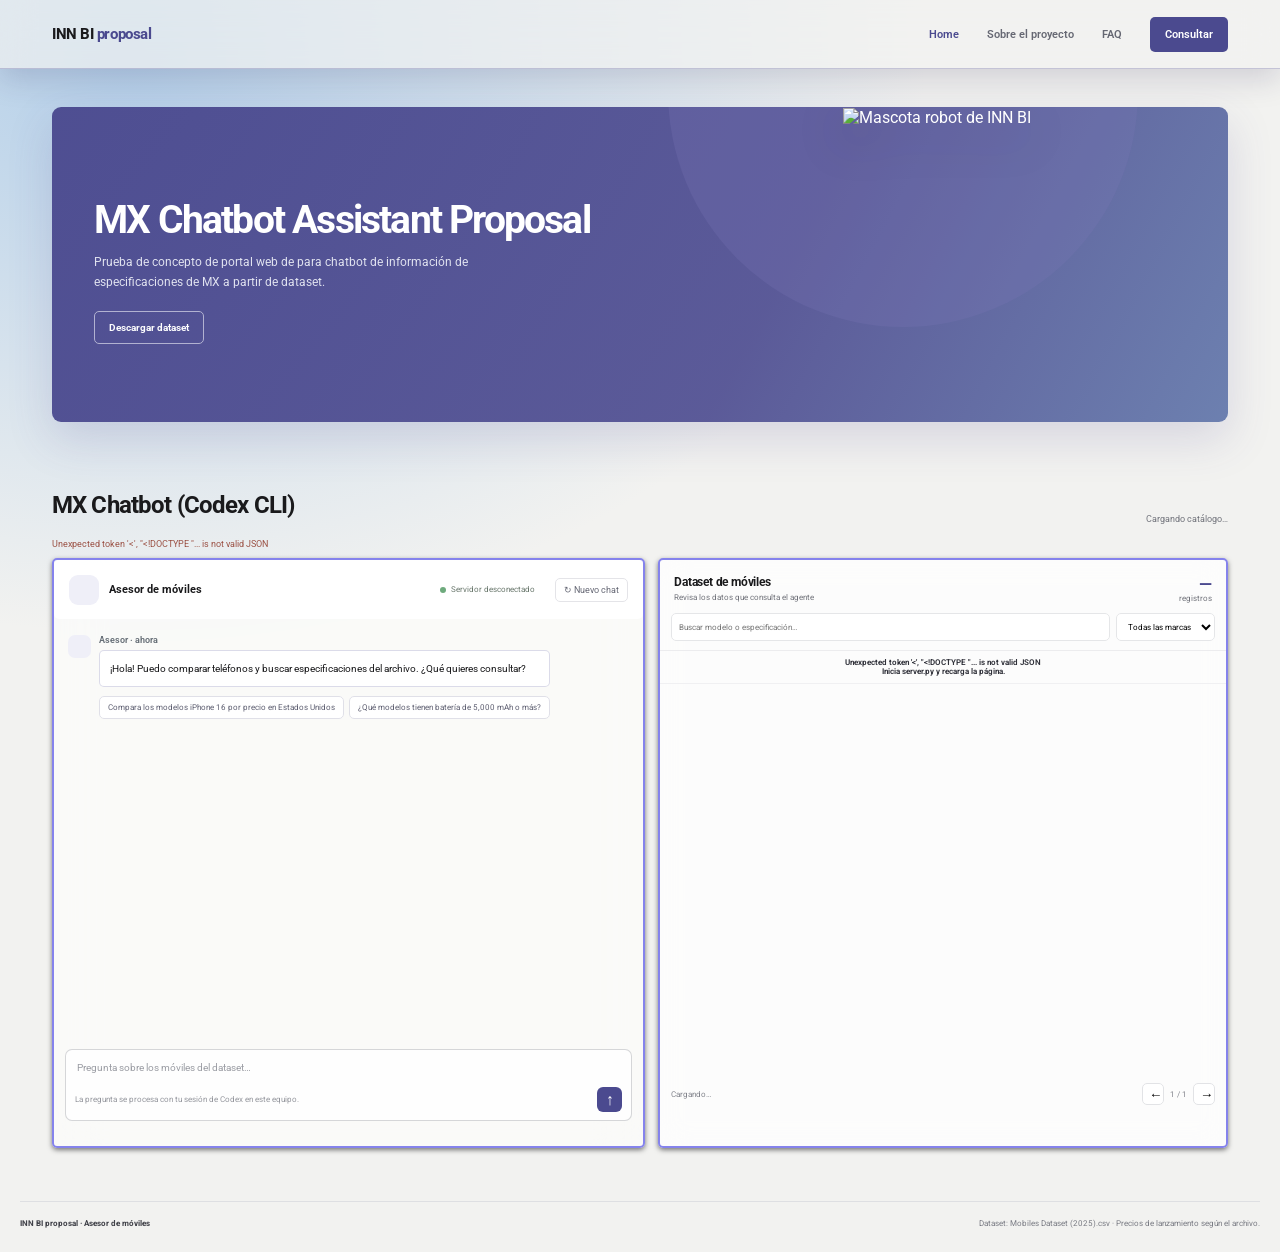
==== commit e4eee592: "CSS" ====
--- a/index.html
+++ b/index.html
@@ -19,7 +19,7 @@
         <a class="active" href="/">Home</a>
         <a href="/proyecto.html">Sobre el proyecto</a>
         <a href="/faq.html">FAQ</a>
-        <a class="nav-cta" href="/#chat-panel">Consultar <span aria-hidden="true">↗</span></a>
+        <a class="nav-cta" href="/#chat-panel">Consultar</a>
       </nav>
     </div>
   </header>
@@ -32,7 +32,7 @@
             <h1>MX Chatbot Assistant Proposal</h1>
             <p>Prueba de concepto de portal web de para chatbot de información de especificaciones de MX a partir de dataset.</p>
             <div class="hero-actions">
-              <a class="button secondary" href="/api/download" download>Descargar dataset <span aria-hidden="true">↓</span></a>
+              <a class="button secondary" href="/api/download" download>Descargar dataset</a>
             </div>
           </div>
           <img class="hero-art" src="/assets/robot-mascot.png?v=20261030-2" alt="Mascota robot de INN BI">
@@ -47,7 +47,7 @@
         <div class="status-line" id="status-line">Conectando con server.py…</div>
         <div class="work-grid">
           <section class="card chat-card" id="chat-panel" aria-label="Chat con el asesor de móviles">
-            <div class="card-head"><div class="agent-icon">✳</div><div><div class="head-title">Asesor de móviles</div><div class="head-sub">Codex consulta este dataset local</div></div><div class="connection"><i></i><span id="codex-status">Comprobando…</span></div><button class="new-chat" id="new-chat">↻ Nuevo chat</button></div>
+            <div class="card-head"><div class="agent-icon">✳</div><div><div class="head-title">Asesor de móviles</div></div><div class="connection"><i></i><span id="codex-status">Comprobando…</span></div><button class="new-chat" id="new-chat">↻ Nuevo chat</button></div>
             <div class="messages" id="messages" aria-live="polite">
               <div class="message assistant"><div class="message-icon">✳</div><div class="message-body"><div class="meta">Asesor · ahora</div><div class="bubble">¡Hola! Puedo comparar teléfonos y buscar especificaciones del archivo. ¿Qué quieres consultar?</div><div class="suggestions"><button>Compara los modelos iPhone 16 por precio en Estados Unidos</button><button>¿Qué modelos tienen batería de 5,000 mAh o más?</button></div></div></div>
             </div>
--- a/site.css
+++ b/site.css
@@ -1,5 +1,5 @@
 
-    :root{font-family:Inter,"Segoe UI",Arial,sans-serif;color:#1a1a1c;background:#f2f2f0;font-synthesis:none;text-rendering:optimizeLegibility;--violet:#4b4a8f;--blue:#a9c9e8;--paper:#f2f2f0;--ink:#1a1a1c;--silver:#a7a9ae;--pink:#d9b2a0;--line:#dedfdf;--muted:#70727a;--white:#fff}*{box-sizing:border-box}html{scroll-behavior:smooth;scroll-padding-top:82px}body{margin:0;min-width:340px}.shell{max-width:1240px;margin:auto;padding:0 32px}.navbar{position:sticky;top:0;z-index:10;background:#f2f2f0ed;backdrop-filter:blur(16px);border-bottom:1px solid #dedfdfb8}.nav-inner{max-width:1240px;margin:auto;height:68px;padding:0 32px;display:flex;align-items:center;justify-content:space-between}.wordmark{font-size:15px;font-weight:750;letter-spacing:-.45px;text-decoration:none;color:var(--ink)}.wordmark span{color:var(--violet)}.nav-links{display:flex;align-items:center;gap:28px}.nav-links a{color:#666873;text-decoration:none;font-size:11px;font-weight:600;transition:color .18s}.nav-links a:hover,.nav-links a.active{color:var(--violet)}.nav-cta,.button{display:inline-flex;align-items:center;justify-content:center;gap:8px;text-decoration:none;border:1px solid transparent;border-radius:6px;padding:10px 14px;font-size:10px;font-weight:650;cursor:pointer;transition:transform .18s,background .18s}.nav-cta,.button.primary{background:var(--violet);color:#fff !important}.nav-cta:hover,.button.primary:hover{background:#39386f;transform:translateY(-1px)}.button.secondary{border-color:#c8c9d4;background:#fff;color:var(--violet)}.button.secondary:hover{background:#f5f5fb}.hero{padding:38px 0 25px}.hero-card{position:relative;overflow:hidden;min-height:315px;border-radius:13px;background:var(--violet);color:#fff;display:flex;align-items:center;padding:35px 42px}.hero-card:after{content:"";position:absolute;width:470px;height:470px;border-radius:50%;right:90px;top:-250px;background:#7776b544}.hero-copy{position:relative;z-index:2;max-width:580px}.hero-tag,.section-kicker{font-size:9px;font-weight:750;letter-spacing:1.5px;text-transform:uppercase}.hero-tag{color:#c4d9f1}.hero h1{font-size:39px;line-height:1.08;letter-spacing:-1.8px;margin:14px 0 11px;max-width:520px}.hero p{max-width:440px;font-size:12px;line-height:1.7;color:#e1e3f0;margin:0}.hero-actions{display:flex;gap:9px;margin-top:19px}.hero .button.primary{background:#a9c9e8;color:#202139}.hero .button.primary:hover{background:#c1d9ef}.hero .button.secondary{background:transparent;border-color:#b2b2d1;color:white}.hero .button.secondary:hover{background:#ffffff16}.hero-art{position:absolute;z-index:1;right:35px;bottom:-36px;width:350px;height:350px;object-fit:contain;filter:drop-shadow(0 14px 22px #13132f42)}.section{padding:37px 0 18px}.section-heading{display:flex;justify-content:space-between;align-items:end;margin-bottom:15px;gap:20px}.section-kicker{color:var(--violet)}.section-heading h2{font-size:24px;letter-spacing:-.85px;margin:7px 0 5px}.section-heading p{font-size:11px;color:var(--muted);line-height:1.6;margin:0}.section-note{font-size:9px;color:var(--muted);text-align:right}.status-line{font-size:9px;color:#70796f;margin:0 0 9px}.status-line.error{color:#9b5144}.work-grid{display:grid;grid-template-columns:minmax(0,1.02fr) minmax(0,.98fr);gap:13px;align-items:stretch}.card{background:var(--white);border:1px solid var(--line);border-radius:10px;overflow:hidden;box-shadow:0 5px 18px #1a1a1c08}.chat-card{display:flex;flex-direction:column;min-height:590px}.card-head{height:59px;flex:none;display:flex;align-items:center;gap:10px;padding:0 15px;border-bottom:1px solid #ececee}.agent-icon{width:30px;height:30px;border-radius:9px;background:#efeff8;color:var(--violet);display:grid;place-items:center;font-size:15px}.head-title{font-size:11px;font-weight:700}.head-sub{font-size:9px;color:#858791;margin-top:3px}.connection{margin-left:auto;display:flex;align-items:center;gap:5px;font-size:8px;color:#69776c}.connection i{width:6px;height:6px;background:#6eaa7d;border-radius:50%}.new-chat{margin-left:10px;border:1px solid #e4e4e8;background:#fff;border-radius:5px;padding:6px 8px;color:#666875;font-size:9px;cursor:pointer}.messages{flex:1;min-height:280px;max-height:430px;overflow:auto;padding:16px 14px}.message{display:flex;align-items:flex-start;gap:8px;margin-bottom:14px}.message.user{justify-content:flex-end}.message-icon{width:23px;height:23px;flex:none;border-radius:7px;background:#efeff8;color:var(--violet);display:grid;place-items:center;font-size:11px}.message.user .message-icon{order:2;background:#e8eff5;color:#586c7f}.message-body{max-width:89%;min-width:0}.message.user .message-body{display:flex;flex-direction:column;align-items:flex-end}.meta{font-size:9px;font-weight:650;color:#687078;margin-bottom:5px}.bubble{white-space:pre-wrap;overflow-wrap:anywhere;font-size:10px;line-height:1.7;padding:9px 10px;border:1px solid #ececef;border-radius:2px 8px 8px;background:#f8f8f8;color:#373941}.bubble strong{color:#252448}.bubble code{background:#ececf3;padding:1px 4px;border-radius:3px}.message.user .bubble{background:#f0f4f8;border-color:#e5ebf0}.suggestions{display:flex;flex-wrap:wrap;gap:5px;margin-top:9px}.suggestions button{border:1px solid #e0e0e8;background:#fff;border-radius:14px;color:#5d5e70;padding:6px 8px;font-size:8px;cursor:pointer}.suggestions button:hover{border-color:#9796be;color:var(--violet)}.thinking{font-size:9px;color:#717786;padding:7px 30px}.composer{flex:none;margin:0 11px 11px;border:1px solid #e1e2e6;border-radius:7px;padding:8px 9px}.composer:focus-within{border-color:#9594bc;box-shadow:0 0 0 2px #4b4a8f12}.composer textarea{display:block;width:100%;resize:none;max-height:90px;min-height:24px;border:0;outline:0;font:inherit;font-size:10px;line-height:1.5;background:transparent}.composer textarea::placeholder{color:#9b9da4}.compose-bottom{display:flex;align-items:center;justify-content:space-between;color:#93959c;font-size:8px;margin-top:5px}.send{width:25px;height:25px;border:0;border-radius:6px;background:var(--violet);color:#fff;font-size:16px;cursor:pointer}.send:disabled{opacity:.5}.catalog-card{display:flex;flex-direction:column;min-height:590px}.catalog-head{padding:14px 14px 10px;display:flex;align-items:center;justify-content:space-between}.catalog-head h3{font-size:12px;letter-spacing:-.2px;margin:0 0 4px}.catalog-head p{font-size:8px;color:var(--muted);margin:0}.count{text-align:right;font-size:8px;color:var(--muted)}.count b{display:block;font-size:17px;color:var(--violet)}.filters{display:flex;gap:6px;padding:0 11px 9px}.filters input,.filters select{height:28px;border:1px solid #e5e6e8;border-radius:5px;padding:0 7px;font-size:8px;min-width:0;background:#fff}.filters input{flex:1}.table-wrap{overflow:auto;max-height:425px;border-top:1px solid #ececee;flex:1}.table-wrap table{border-collapse:collapse;min-width:100%;width:max-content;font-size:8px}.table-wrap th{position:sticky;top:0;background:#f5f5f7;color:#666875;text-align:left;white-space:nowrap;padding:8px 9px;border-bottom:1px solid #e6e6e9}.table-wrap td{white-space:nowrap;padding:7px 9px;border-bottom:1px solid #f0f0f2;color:#555761}.table-wrap td:first-child{font-weight:650;color:#30313a}.table-wrap tr:hover td{background:#fafafd}.table-bottom{display:flex;justify-content:space-between;align-items:center;padding:8px 11px;font-size:8px;color:#81838b}.pager{display:flex;align-items:center;gap:6px}.pager button{width:22px;height:22px;border:1px solid #e2e3e6;border-radius:5px;background:#fff;cursor:pointer}.pager button:disabled{opacity:.4}.empty{padding:22px;text-align:center;color:#858791}.download-strip{margin-top:10px;background:#e8e9f1;border-radius:7px;padding:11px 13px;display:flex;align-items:center;justify-content:space-between;gap:12px}.download-strip p{margin:0;color:#55566b;font-size:9px;line-height:1.5}.download-strip a{flex:none;color:var(--violet);font-size:9px;font-weight:700;text-decoration:none}.download-strip a:hover{text-decoration:underline}.about-grid{display:grid;grid-template-columns:1fr .8fr;gap:13px}.about-panel{background:#fff;border:1px solid var(--line);border-radius:10px;padding:19px}.about-panel h3{font-size:14px;letter-spacing:-.35px;margin:0 0 8px}.about-panel>p{font-size:10px;line-height:1.7;color:#676972;margin:0 0 12px}.feature-list{display:grid;grid-template-columns:1fr 1fr;gap:8px;margin-top:15px}.feature{border:1px solid #e8e8ec;border-radius:7px;padding:10px}.feature .num{font-size:8px;color:var(--violet);font-weight:750;letter-spacing:.7px}.feature b{display:block;font-size:10px;margin:5px 0 3px}.feature span{font-size:8px;line-height:1.5;color:#757781}.brand-panel{background:#e9eaf3;position:relative;min-height:180px;display:flex;flex-direction:column;justify-content:space-between;overflow:hidden}.brand-panel .brand-label{font-size:8px;font-weight:700;letter-spacing:1px;text-transform:uppercase;color:#696a84}.samsung-logo{max-width:210px;width:65%;height:auto;object-fit:contain;align-self:flex-start;mix-blend-mode:multiply}.brand-panel p{font-size:9px;line-height:1.5;color:#626478;max-width:270px;margin:13px 0 0}.schema-title{font-size:13px;letter-spacing:-.3px;margin:18px 0 9px}.schema-grid{display:grid;grid-template-columns:repeat(3,1fr);gap:7px}.schema-item{background:#fff;border:1px solid #e7e7ea;border-radius:6px;padding:9px}.schema-item b{font-size:8px;display:block;color:#373844;margin-bottom:4px}.schema-item span{font-size:8px;line-height:1.5;color:#777983}.examples{display:grid;grid-template-columns:repeat(3,1fr);gap:8px;margin-top:14px}.example{min-height:78px;text-align:left;background:#fff;border:1px solid #e2e2e6;border-radius:7px;padding:11px;color:#3c3d48;font-size:9px;line-height:1.5;cursor:pointer;transition:transform .16s,border-color .16s}.example:hover{transform:translateY(-2px);border-color:#aaa9ca}.example span{display:block;color:var(--violet);font-size:8px;font-weight:750;letter-spacing:.6px;margin-bottom:5px}.faq-list{border-top:1px solid #dedfe2}.faq-list details{border-bottom:1px solid #dedfe2;padding:14px 3px}.faq-list summary{list-style:none;cursor:pointer;font-size:10px;font-weight:650;display:flex;justify-content:space-between;gap:16px}.faq-list summary::-webkit-details-marker{display:none}.faq-list summary:after{content:"+";font-size:16px;font-weight:400;color:var(--violet);line-height:10px}.faq-list details[open] summary:after{content:"−"}.faq-list details p{font-size:9px;line-height:1.7;color:#6b6d75;max-width:760px;margin:9px 25px 0 0}.footer{border-top:1px solid #dedfe2;margin-top:35px;padding:17px 0 24px;display:flex;justify-content:space-between;gap:20px;color:#797b83;font-size:8px}.footer-brand{font-weight:750;color:#42434a}.toast{position:fixed;bottom:18px;left:50%;transform:translate(-50%,10px);opacity:0;transition:.2s;background:#24243c;color:#fff;padding:9px 13px;border-radius:7px;font-size:10px;z-index:20}.toast.show{opacity:1;transform:translate(-50%,0)}
+    :root{font-family:Inter,"Segoe UI",Arial,sans-serif;color:#1a1a1c;background:#f2f2f0;font-synthesis:none;text-rendering:optimizeLegibility;--violet:#4b4a8f;--blue:#a9c9e8;--paper:#f2f2f0;--ink:#1a1a1c;--silver:#a7a9ae;--pink:#d9b2a0;--line:#dedfdf;--muted:#70727a;--white:#fff}*{box-sizing:border-box}html{scroll-behavior:smooth;scroll-padding-top:82px}body{margin:0;min-width:340px}.shell{max-width:1240px;margin:auto;padding:0 32px}.navbar{position:sticky;top:0;z-index:10;background:#f2f2f0ed;backdrop-filter:blur(16px);border-bottom:1px solid #dedfdfb8}.nav-inner{max-width:1240px;margin:auto;height:68px;padding:0 32px;display:flex;align-items:center;justify-content:space-between}.wordmark{font-size:15px;font-weight:750;letter-spacing:-.45px;text-decoration:none;color:var(--ink)}.wordmark span{color:var(--violet)}.nav-links{display:flex;align-items:center;gap:28px}.nav-links a{color:#666873;text-decoration:none;font-size:11px;font-weight:600;transition:color .18s}.nav-links a:hover,.nav-links a.active{color:var(--violet)}.nav-cta,.button{display:inline-flex;align-items:center;justify-content:center;gap:8px;text-decoration:none;border:1px solid transparent;border-radius:6px;padding:10px 14px;font-size:10px;font-weight:650;cursor:pointer;transition:transform .18s,background .18s}.nav-cta,.button.primary{background:var(--violet);color:#fff !important}.nav-cta:hover,.button.primary:hover{background:#39386f;transform:translateY(-1px)}.button.secondary{border-color:#c8c9d4;background:#fff;color:var(--violet)}.button.secondary:hover{background:#f5f5fb}.hero{padding:38px 0 25px}.hero-card{position:relative;overflow:hidden;min-height:315px;border-radius:9px;background:var(--violet);color:#fff;display:flex;align-items:center;padding:35px 42px}.hero-card:after{content:"";position:absolute;width:470px;height:470px;border-radius:50%;right:90px;top:-250px;background:#7776b544}.hero-copy{position:relative;z-index:2;max-width:580px}.hero-tag,.section-kicker{font-size:9px;font-weight:750;letter-spacing:1.5px;text-transform:uppercase}.hero-tag{color:#c4d9f1}.hero h1{font-size:39px;line-height:1.08;letter-spacing:-1.8px;margin:14px 0 11px;max-width:520px}.hero p{max-width:440px;font-size:12px;line-height:1.7;color:#e1e3f0;margin:0}.hero-actions{display:flex;gap:9px;margin-top:19px}.hero .button.primary{background:#a9c9e8;color:#202139}.hero .button.primary:hover{background:#c1d9ef}.hero .button.secondary{background:transparent;border-color:#b2b2d1;color:white}.hero .button.secondary:hover{background:#ffffff16}.hero-art{position:absolute;z-index:1;right:35px;bottom:-36px;width:350px;height:350px;object-fit:contain;filter:drop-shadow(0 14px 22px #13132f42)}.section{padding:37px 0 18px}.section-heading{display:flex;justify-content:space-between;align-items:end;margin-bottom:15px;gap:20px}.section-kicker{color:var(--violet)}.section-heading h2{font-size:24px;letter-spacing:-.85px;margin:7px 0 5px}.section-heading p{font-size:11px;color:var(--muted);line-height:1.6;margin:0}.section-note{font-size:9px;color:var(--muted);text-align:right}.status-line{font-size:9px;color:#70796f;margin:0 0 9px}.status-line.error{color:#9b5144}.work-grid{display:grid;grid-template-columns:minmax(0,1.02fr) minmax(0,.98fr);gap:13px;align-items:stretch}.card{background:var(--white);border:1px solid var(--line);border-radius:10px;overflow:hidden;box-shadow:0 5px 18px #1a1a1c08}.chat-card{display:flex;flex-direction:column;min-height:590px}.card-head{height:59px;flex:none;display:flex;align-items:center;gap:10px;padding:0 15px;border-bottom:1px solid #ececee}.agent-icon{width:30px;height:30px;border-radius:9px;background:#efeff8;color:var(--violet);display:grid;place-items:center;font-size:15px}.head-title{font-size:11px;font-weight:700}.head-sub{font-size:9px;color:#858791;margin-top:3px}.connection{margin-left:auto;display:flex;align-items:center;gap:5px;font-size:8px;color:#69776c}.connection i{width:6px;height:6px;background:#6eaa7d;border-radius:50%}.new-chat{margin-left:10px;border:1px solid #e4e4e8;background:#fff;border-radius:5px;padding:6px 8px;color:#666875;font-size:9px;cursor:pointer}.messages{flex:1;min-height:280px;max-height:430px;overflow:auto;padding:16px 14px}.message{display:flex;align-items:flex-start;gap:8px;margin-bottom:14px}.message.user{justify-content:flex-end}.message-icon{width:23px;height:23px;flex:none;border-radius:7px;background:#efeff8;color:var(--violet);display:grid;place-items:center;font-size:11px}.message.user .message-icon{order:2;background:#e8eff5;color:#586c7f}.message-body{max-width:89%;min-width:0}.message.user .message-body{display:flex;flex-direction:column;align-items:flex-end}.meta{font-size:9px;font-weight:650;color:#687078;margin-bottom:5px}.bubble{white-space:pre-wrap;overflow-wrap:anywhere;font-size:10px;line-height:1.7;padding:9px 10px;border:1px solid #ececef;border-radius:2px 8px 8px;background:#f8f8f8;color:#373941}.bubble strong{color:#252448}.bubble code{background:#ececf3;padding:1px 4px;border-radius:3px}.message.user .bubble{background:#f0f4f8;border-color:#e5ebf0}.suggestions{display:flex;flex-wrap:wrap;gap:5px;margin-top:9px}.suggestions button{border:1px solid #e0e0e8;background:#fff;border-radius:14px;color:#5d5e70;padding:6px 8px;font-size:8px;cursor:pointer}.suggestions button:hover{border-color:#9796be;color:var(--violet)}.thinking{font-size:9px;color:#717786;padding:7px 30px}.composer{flex:none;margin:0 11px 11px;border:1px solid #e1e2e6;border-radius:7px;padding:8px 9px}.composer:focus-within{border-color:#9594bc;box-shadow:0 0 0 2px #4b4a8f12}.composer textarea{display:block;width:100%;resize:none;max-height:90px;min-height:24px;border:0;outline:0;font:inherit;font-size:10px;line-height:1.5;background:transparent}.composer textarea::placeholder{color:#9b9da4}.compose-bottom{display:flex;align-items:center;justify-content:space-between;color:#93959c;font-size:8px;margin-top:5px}.send{width:25px;height:25px;border:0;border-radius:6px;background:var(--violet);color:#fff;font-size:16px;cursor:pointer}.send:disabled{opacity:.5}.catalog-card{display:flex;flex-direction:column;min-height:590px}.catalog-head{padding:14px 14px 10px;display:flex;align-items:center;justify-content:space-between}.catalog-head h3{font-size:12px;letter-spacing:-.2px;margin:0 0 4px}.catalog-head p{font-size:8px;color:var(--muted);margin:0}.count{text-align:right;font-size:8px;color:var(--muted)}.count b{display:block;font-size:17px;color:var(--violet)}.filters{display:flex;gap:6px;padding:0 11px 9px}.filters input,.filters select{height:28px;border:1px solid #e5e6e8;border-radius:5px;padding:0 7px;font-size:8px;min-width:0;background:#fff}.filters input{flex:1}.table-wrap{overflow:auto;max-height:425px;border-top:1px solid #ececee;flex:1}.table-wrap table{border-collapse:collapse;min-width:100%;width:max-content;font-size:8px}.table-wrap th{position:sticky;top:0;background:#f5f5f7;color:#666875;text-align:left;white-space:nowrap;padding:8px 9px;border-bottom:1px solid #e6e6e9}.table-wrap td{white-space:nowrap;padding:7px 9px;border-bottom:1px solid #f0f0f2;color:#555761}.table-wrap td:first-child{font-weight:650;color:#30313a}.table-wrap tr:hover td{background:#fafafd}.table-bottom{display:flex;justify-content:space-between;align-items:center;padding:8px 11px;font-size:8px;color:#81838b}.pager{display:flex;align-items:center;gap:6px}.pager button{width:22px;height:22px;border:1px solid #e2e3e6;border-radius:5px;background:#fff;cursor:pointer}.pager button:disabled{opacity:.4}.empty{padding:22px;text-align:center;color:#858791}.download-strip{margin-top:10px;background:#e8e9f1;border-radius:7px;padding:11px 13px;display:flex;align-items:center;justify-content:space-between;gap:12px}.download-strip p{margin:0;color:#55566b;font-size:9px;line-height:1.5}.download-strip a{flex:none;color:var(--violet);font-size:9px;font-weight:700;text-decoration:none}.download-strip a:hover{text-decoration:underline}.about-grid{display:grid;grid-template-columns:1fr .8fr;gap:13px}.about-panel{background:#fff;border:1px solid var(--line);border-radius:10px;padding:19px}.about-panel h3{font-size:14px;letter-spacing:-.35px;margin:0 0 8px}.about-panel>p{font-size:10px;line-height:1.7;color:#676972;margin:0 0 12px}.feature-list{display:grid;grid-template-columns:1fr 1fr;gap:8px;margin-top:15px}.feature{border:1px solid #e8e8ec;border-radius:7px;padding:10px}.feature .num{font-size:8px;color:var(--violet);font-weight:750;letter-spacing:.7px}.feature b{display:block;font-size:10px;margin:5px 0 3px}.feature span{font-size:8px;line-height:1.5;color:#757781}.brand-panel{background:#e9eaf3;position:relative;min-height:180px;display:flex;flex-direction:column;justify-content:space-between;overflow:hidden}.brand-panel .brand-label{font-size:8px;font-weight:700;letter-spacing:1px;text-transform:uppercase;color:#696a84}.samsung-logo{max-width:210px;width:65%;height:auto;object-fit:contain;align-self:flex-start;mix-blend-mode:multiply}.brand-panel p{font-size:9px;line-height:1.5;color:#626478;max-width:270px;margin:13px 0 0}.schema-title{font-size:13px;letter-spacing:-.3px;margin:18px 0 9px}.schema-grid{display:grid;grid-template-columns:repeat(3,1fr);gap:7px}.schema-item{background:#fff;border:1px solid #e7e7ea;border-radius:6px;padding:9px}.schema-item b{font-size:8px;display:block;color:#373844;margin-bottom:4px}.schema-item span{font-size:8px;line-height:1.5;color:#777983}.examples{display:grid;grid-template-columns:repeat(3,1fr);gap:8px;margin-top:14px}.example{min-height:78px;text-align:left;background:#fff;border:1px solid #e2e2e6;border-radius:7px;padding:11px;color:#3c3d48;font-size:9px;line-height:1.5;cursor:pointer;transition:transform .16s,border-color .16s}.example:hover{transform:translateY(-2px);border-color:#aaa9ca}.example span{display:block;color:var(--violet);font-size:8px;font-weight:750;letter-spacing:.6px;margin-bottom:5px}.faq-list{border-top:1px solid #dedfe2}.faq-list details{border-bottom:1px solid #dedfe2;padding:14px 3px}.faq-list summary{list-style:none;cursor:pointer;font-size:10px;font-weight:650;display:flex;justify-content:space-between;gap:16px}.faq-list summary::-webkit-details-marker{display:none}.faq-list summary:after{content:"+";font-size:16px;font-weight:400;color:var(--violet);line-height:10px}.faq-list details[open] summary:after{content:"−"}.faq-list details p{font-size:9px;line-height:1.7;color:#6b6d75;max-width:760px;margin:9px 25px 0 0}.footer{border-top:1px solid #dedfe2;margin-top:35px;padding:17px 0 24px;display:flex;justify-content:space-between;gap:20px;color:#797b83;font-size:8px}.footer-brand{font-weight:750;color:#42434a}.toast{position:fixed;bottom:18px;left:50%;transform:translate(-50%,10px);opacity:0;transition:.2s;background:#24243c;color:#fff;padding:9px 13px;border-radius:7px;font-size:10px;z-index:20}.toast.show{opacity:1;transform:translate(-50%,0)}
     @media(max-width:900px){.shell,.nav-inner{padding-left:22px;padding-right:22px}.hero-art{right:10px;width:300px;height:300px}.hero-copy{max-width:58%}.hero h1{font-size:34px}.work-grid{grid-template-columns:1fr}.chat-card,.catalog-card{min-height:0}.messages{height:290px;flex:none}.table-wrap{max-height:380px;min-height:310px}.catalog-card{min-height:440px}}
     @media(max-width:620px){html{scroll-padding-top:72px}.shell,.nav-inner{padding-left:14px;padding-right:14px}.nav-inner{height:58px}.wordmark{font-size:13px}.nav-links{gap:13px}.nav-links a{font-size:9px}.nav-cta{padding:8px 9px;font-size:9px}.hero{padding-top:20px}.hero-card{min-height:365px;align-items:flex-start;padding:25px 21px}.hero-copy{max-width:100%}.hero h1{font-size:29px;max-width:370px}.hero p{max-width:310px;font-size:10px}.hero-art{width:218px;height:218px;right:5px;bottom:-45px;opacity:.9}.hero-actions{position:relative;z-index:3;flex-wrap:wrap}.section{padding-top:27px}.section-heading{align-items:flex-start;flex-direction:column;gap:4px}.section-heading h2{font-size:21px}.section-note{text-align:left}.about-grid{grid-template-columns:1fr}.brand-panel{min-height:155px}.samsung-logo{width:190px}.schema-grid{grid-template-columns:repeat(2,1fr)}.examples{grid-template-columns:1fr}.example{min-height:0}.download-strip{align-items:flex-start;flex-direction:column}.footer{flex-direction:column}.new-chat{margin-left:auto}.connection{display:none}}
     @media(max-width:400px){.nav-links{gap:9px}.nav-links a{font-size:8px}.nav-cta{font-size:8px;padding:7px}.hero h1{font-size:26px}.hero-art{width:190px;height:190px}.feature-list{grid-template-columns:1fr}}
@@ -10,12 +10,14 @@
     .navbar{background:rgba(242,242,240,.76);box-shadow:0 7px 25px rgba(26,26,28,.12);border-bottom:1px solid rgba(167,169,174,.35)}
     .hero-card{background:linear-gradient(118deg,rgba(75,74,143,.97),rgba(75,74,143,.9) 61%,rgba(89,111,166,.87));box-shadow:0 17px 45px rgba(75,74,143,.17)}
     .chat-card{background:rgba(255,255,255,.58);backdrop-filter:blur(24px) saturate(155%);-webkit-backdrop-filter:blur(24px) saturate(155%);border-color:rgba(255,255,255,.82)}
-    .chat-card .card-head{background:rgba(255,255,255,.3);border-bottom-color:rgba(255,255,255,.58)}
+    .chat-card .card-head{background:rgba(255, 255, 255, 0.9);border-bottom-color:rgba(255,255,255,.58)}
     .chat-card .bubble{background:rgba(255,255,255,.88);color:#1a1a1c;border-color:rgba(167,169,174,.32)}
     .chat-card .message.user .bubble{background:rgba(169,201,232,.56);color:#17191d;border-color:rgba(75,74,143,.13)}
     .chat-card .composer{background:rgba(255,255,255,.78);border-color:rgba(167,169,174,.48)}
     .chat-card .composer textarea{color:#1a1a1c}
-    .catalog-card,.about-panel,.faq-list details{background:rgba(255,255,255,.79);backdrop-filter:blur(15px);-webkit-backdrop-filter:blur(15px)}
+    .catalog-card,.about-panel,.faq-list details{background:rgba(255,255,255,.79);backdrop-filter:blur(15px);-webkit-backdrop-filter:blur(15px);    border-color: #8583ec !important;
+    border-width: 2px;
+    box-shadow: #777 0px 2px 5px;}
     .project-section .section-heading,.faq-section .section-heading{justify-content:center;text-align:center}
     .project-section .section-heading p,.faq-section .section-heading p{max-width:660px;margin-left:auto;margin-right:auto}
     .project-overview{max-width:940px;margin:0 auto 17px;text-align:center}
@@ -53,17 +55,16 @@
 
 /* Stronger palette, expressive contours and refreshed typography */
 .navbar{background:rgba(242,242,240,.68);border-bottom:1px solid rgba(75,74,143,.28);box-shadow:0 10px 30px rgba(39,37,83,.17)}
-.card,.about-panel,.faq-list,.project-stat,.process-card,.schema-item,.example{border-color:rgba(75,74,143,.24);border-radius:14px 14px 5px 14px}
-.card-head{border-bottom:1px dashed rgba(75,74,143,.24)}
-.chat-card{border:1px solid rgba(75,74,143,.32)}
-.chat-card .card-head{border-bottom:1px dashed rgba(75,74,143,.25)}
-.chat-card .bubble{border-color:rgba(75,74,143,.2);border-radius:2px 12px 12px 12px}
-.chat-card .message.user .bubble{border-color:rgba(75,74,143,.28);border-radius:12px 2px 12px 12px}
-.chat-card .composer{border-radius:12px 12px 5px 12px}
+.card,.about-panel,.faq-list,.project-stat,.process-card,.schema-item,.example{border-color:rgba(75,74,143,.24);border-radius:5px}
+.chat-card{border-color: #8583ec;border-width: 2px; box-shadow: #777 0px 2px 5px;}
+.chat-card .card-head{border-bottom:1px rgba(75,74,143,.25);border-radius:5px}
+.chat-card .bubble{border-color:rgba(75,74,143,.2);border-radius:5px}
+.chat-card .message.user .bubble{border-color:rgba(75,74,143,.28);border-radius:5px}
+.chat-card .composer{border-radius:5pxx}
 .project-stat,.process-card,.schema-item,.example{transition:border-color .18s,box-shadow .18s,transform .18s}
 .project-stat:hover,.process-card:hover,.schema-item:hover,.example:hover{border-color:rgba(75,74,143,.52);box-shadow:0 8px 22px rgba(75,74,143,.12)}
 .faq-list details{border-bottom:1px dashed rgba(75,74,143,.2)}
-.button,.nav-cta,.new-chat,.suggestions button{border-radius:10px 10px 4px 10px}
+.button,.nav-cta,.new-chat,.suggestions button{border-radius:5px}
 button:focus-visible,a:focus-visible,summary:focus-visible{outline:3px solid rgba(75,74,143,.55);outline-offset:3px}
 .process-timeline{counter-reset:timeline-step;display:grid;grid-template-columns:repeat(4,minmax(0,1fr));gap:12px;max-width:1040px;margin:0 auto 24px;position:relative;align-items:stretch}
 .process-timeline:before{content:"";position:absolute;top:19px;left:12.5%;right:12.5%;height:2px;background:linear-gradient(90deg,rgba(75,74,143,.35),rgba(169,201,232,.9),rgba(217,178,160,.8));z-index:0}
@@ -88,6 +89,6 @@
 h1,h2,h3,.wordmark,.head-title,.catalog-head h3,.faq-list summary,.project-stat b,.process-card .num,.schema-title{font-family:"SamsungOne","Samsung Sans","One UI Sans","Roboto","Segoe UI",Arial,sans-serif}
 
 /* Slightly richer ambient colors with a slow, low-motion drift. */
-body{background-image:radial-gradient(ellipse at 7% 4%,rgba(169,201,232,.84),transparent 34%),radial-gradient(ellipse at 93% 30%,rgba(217,178,160,.66),transparent 32%),radial-gradient(ellipse at 50% 86%,rgba(75,74,143,.3),transparent 40%),linear-gradient(132deg,#dcd9ef 0%,#f0e4e0 48%,#d3e3f2 100%);background-size:140% 140%,140% 140%,140% 140%,100% 100%;background-position:0% 0%,100% 15%,50% 100%,0 0;background-attachment:fixed;animation:ambient-drift 28s ease-in-out infinite alternate}
+body{background-image:radial-gradient(ellipse at 7% 4%,rgba(169,201,232,.84),transparent 34%);background-size:140% 140%,140% 140%,140% 140%,100% 100%;background-position:0% 0%,100% 15%,50% 100%,0 0;background-attachment:fixed;animation:ambient-drift 28s ease-in-out infinite alternate}
 @keyframes ambient-drift{from{background-position:0% 0%,100% 15%,50% 100%,0 0}to{background-position:12% 8%,86% 28%,58% 82%,0 0}}
 @media(prefers-reduced-motion:reduce){body{animation:none;background-position:0% 0%,100% 15%,50% 100%,0 0}}
